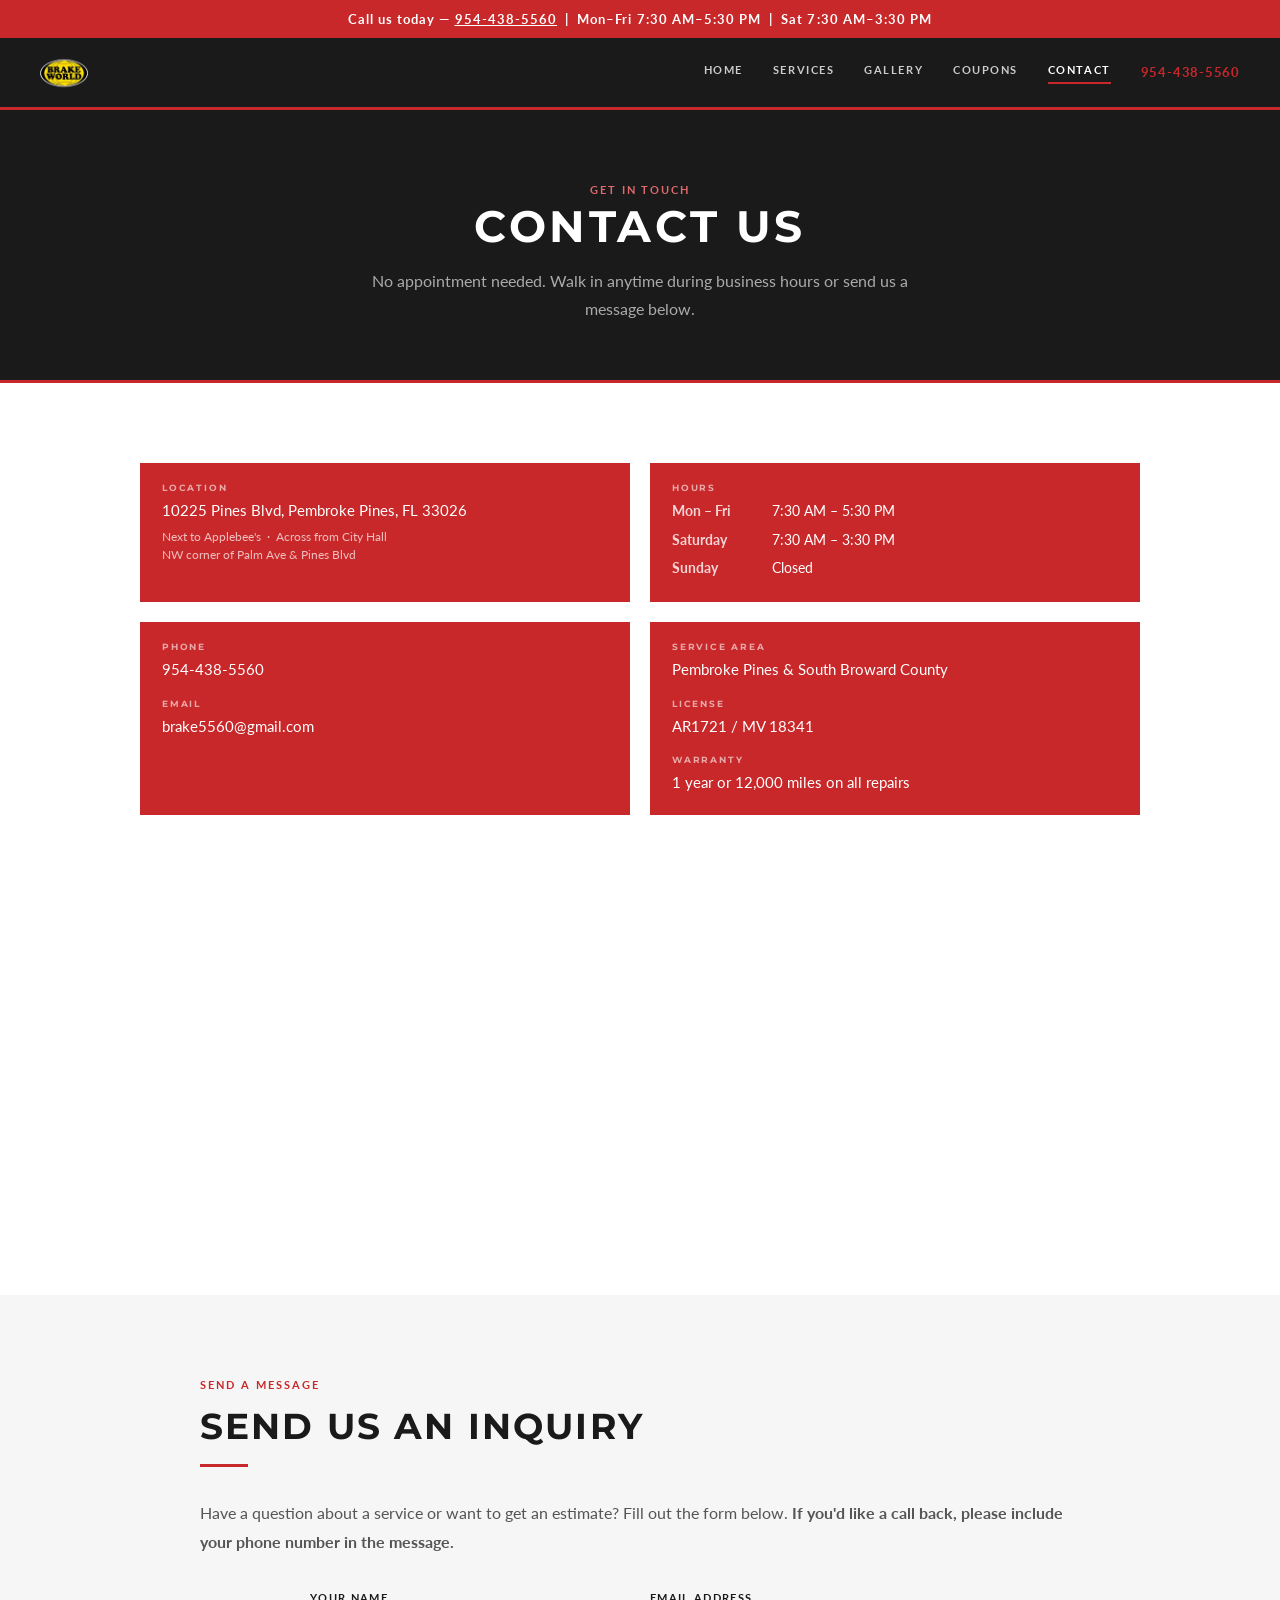
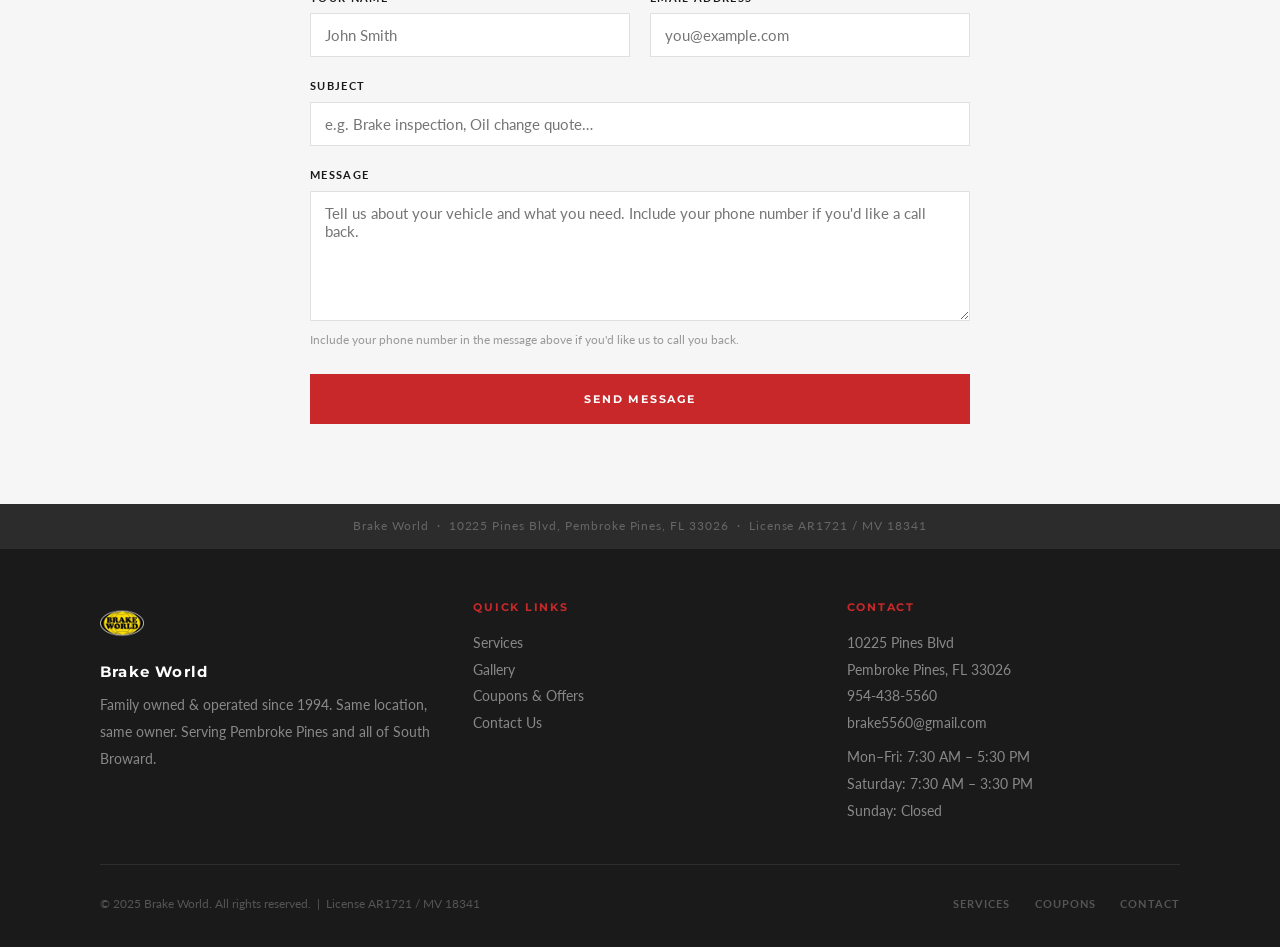
==== contact.html @ 707ff901 "feat: initial Brake World website — full 5-page static site with hero, services, gallery, coupons, a" ====
<!DOCTYPE html>
<html lang="en">
<head>
  <meta charset="UTF-8" />
  <meta name="viewport" content="width=device-width, initial-scale=1.0" />
  <title>Contact — Brake World | 10225 Pines Blvd, Pembroke Pines FL</title>
  <meta name="description" content="Contact Brake World in Pembroke Pines. Call 954-438-5560. Located at 10225 Pines Blvd, next to Applebee's. No appointment needed." />
  <link rel="preconnect" href="https://fonts.googleapis.com" />
  <link rel="preconnect" href="https://fonts.gstatic.com" crossorigin />
  <link href="https://fonts.googleapis.com/css2?family=Lato:ital,wght@0,300;0,400;0,700;1,400&family=Montserrat:wght@600;700&display=swap" rel="stylesheet" />
  <link rel="stylesheet" href="style.css" />
</head>
<body>

  <div class="top-bar">
    Call us today — <a href="tel:9544385560">954-438-5560</a> &nbsp;|&nbsp; Mon–Fri 7:30 AM–5:30 PM &nbsp;|&nbsp; Sat 7:30 AM–3:30 PM
  </div>

  <header>
    <a href="index.html" class="site-logo">
      <img src="images/bwlogo.png" alt="Brake World logo" />
    </a>
    <nav>
      <a href="index.html">Home</a>
      <a href="services.html">Services</a>
      <a href="gallery.html">Gallery</a>
      <a href="coupons.html">Coupons</a>
      <a href="contact.html" class="active">Contact</a>
      <a href="tel:9544385560" class="nav-phone">954-438-5560</a>
    </nav>
    <button class="hamburger" aria-label="Open menu">
      <span></span><span></span><span></span>
    </button>
  </header>

  <div class="mobile-menu" role="dialog" aria-modal="true">
    <button class="mobile-menu-close" aria-label="Close menu">&times;</button>
    <a href="index.html">Home</a>
    <a href="services.html">Services</a>
    <a href="gallery.html">Gallery</a>
    <a href="coupons.html">Coupons</a>
    <a href="contact.html">Contact</a>
    <a href="tel:9544385560" class="mobile-phone">954-438-5560</a>
  </div>

  <div class="page-hero">
    <p class="section-label">Get In Touch</p>
    <h1>Contact Us</h1>
    <p>No appointment needed. Walk in anytime during business hours or send us a message below.</p>
  </div>

  <!-- CONTACT INFO -->
  <section class="contact-section">
    <div class="contact-grid">

      <div class="contact-block">
        <h3>Location</h3>
        <a href="https://maps.google.com/?q=10225+Pines+Blvd+Pembroke+Pines+FL+33026" target="_blank" rel="noopener">
          10225 Pines Blvd, Pembroke Pines, FL 33026
        </a>
        <p class="location-note">
          Next to Applebee's &nbsp;·&nbsp; Across from City Hall<br />
          NW corner of Palm Ave &amp; Pines Blvd
        </p>
      </div>

      <div class="contact-block">
        <h3>Hours</h3>
        <table class="hours-table">
          <tr><td>Mon – Fri</td><td>7:30 AM – 5:30 PM</td></tr>
          <tr><td>Saturday</td><td>7:30 AM – 3:30 PM</td></tr>
          <tr><td>Sunday</td><td>Closed</td></tr>
        </table>
      </div>

      <div class="contact-block">
        <h3>Phone</h3>
        <a href="tel:9544385560">954-438-5560</a>
        <h3>Email</h3>
        <a href="mailto:brake5560@gmail.com">brake5560@gmail.com</a>
      </div>

      <div class="contact-block">
        <h3>Service Area</h3>
        <p>Pembroke Pines &amp; South Broward County</p>
        <h3>License</h3>
        <p>AR1721 / MV 18341</p>
        <h3>Warranty</h3>
        <p>1 year or 12,000 miles on all repairs</p>
      </div>

    </div>
  </section>

  <!-- GOOGLE MAP -->
  <div class="map-section">
    <iframe
      src="https://www.google.com/maps/embed?pb=!1m18!1m12!1m3!1d3585.4784073386565!2d-80.34215352392727!3d26.00693417721977!2m3!1f0!2f0!3f0!3m2!1i1024!2i768!4f13.1!3m3!1m2!1s0x88d9a3c27e06acab%3A0x2a1c8a3e0d9bc5e8!2s10225%20Pines%20Blvd%2C%20Pembroke%20Pines%2C%20FL%2033026!5e0!3m2!1sen!2sus!4v1700000000000!5m2!1sen!2sus"
      width="100%"
      height="400"
      style="border:0;"
      allowfullscreen=""
      loading="lazy"
      referrerpolicy="no-referrer-when-downgrade"
      title="Brake World location map">
    </iframe>
  </div>

  <!-- CONTACT FORM -->
  <section class="contact-form-section">
    <div class="section-inner">
      <p class="section-label">Send a Message</p>
      <h2 class="section-title">Send Us an Inquiry</h2>
      <div class="section-divider"></div>
      <p style="margin-bottom:32px;">Have a question about a service or want to get an estimate? Fill out the form below. <strong>If you'd like a call back, please include your phone number in the message.</strong></p>

      <form class="contact-form" action="#" method="POST">
        <div class="form-row">
          <div class="form-group">
            <label for="name">Your Name</label>
            <input type="text" id="name" name="name" placeholder="John Smith" required />
          </div>
          <div class="form-group">
            <label for="email">Email Address</label>
            <input type="email" id="email" name="email" placeholder="you@example.com" required />
          </div>
        </div>

        <div class="form-group">
          <label for="subject">Subject</label>
          <input type="text" id="subject" name="subject" placeholder="e.g. Brake inspection, Oil change quote…" />
        </div>

        <div class="form-group">
          <label for="message">Message</label>
          <textarea id="message" name="message" placeholder="Tell us about your vehicle and what you need. Include your phone number if you'd like a call back." required></textarea>
        </div>

        <p class="form-note">Include your phone number in the message above if you'd like us to call you back.</p>

        <button type="submit" class="btn btn-red" style="width:100%; padding:16px;">Send Message</button>
      </form>
    </div>
  </section>

  <div class="license-strip">
    Brake World &nbsp;·&nbsp; 10225 Pines Blvd, Pembroke Pines, FL 33026 &nbsp;·&nbsp; License AR1721 / MV 18341
  </div>

  <footer>
    <div class="footer-inner">
      <div class="footer-col">
        <div class="footer-logo">
          <img src="images/bwlogo.png" alt="Brake World" />
        </div>
        <div class="footer-logo-name">Brake World</div>
        <p>Family owned &amp; operated since 1994. Same location, same owner. Serving Pembroke Pines and all of South Broward.</p>
      </div>
      <div class="footer-col">
        <h4>Quick Links</h4>
        <a href="services.html">Services</a>
        <a href="gallery.html">Gallery</a>
        <a href="coupons.html">Coupons &amp; Offers</a>
        <a href="contact.html">Contact Us</a>
      </div>
      <div class="footer-col">
        <h4>Contact</h4>
        <a href="https://maps.google.com/?q=10225+Pines+Blvd+Pembroke+Pines+FL+33026" target="_blank" rel="noopener">10225 Pines Blvd<br />Pembroke Pines, FL 33026</a>
        <a href="tel:9544385560">954-438-5560</a>
        <a href="mailto:brake5560@gmail.com">brake5560@gmail.com</a>
        <p style="margin-top:8px;">Mon–Fri: 7:30 AM – 5:30 PM<br />Saturday: 7:30 AM – 3:30 PM<br />Sunday: Closed</p>
      </div>
    </div>
    <div class="footer-bottom">
      <p>&copy; 2025 Brake World. All rights reserved. &nbsp;|&nbsp; License AR1721 / MV 18341</p>
      <div class="footer-nav-links">
        <a href="services.html">Services</a>
        <a href="coupons.html">Coupons</a>
        <a href="contact.html">Contact</a>
      </div>
    </div>
  </footer>

  <script src="main.js"></script>
</body>
</html>
---- style.css ----
/* ===========================
   GLOBAL RESET & BASE
   =========================== */
*, *::before, *::after {
  box-sizing: border-box;
  margin: 0;
  padding: 0;
}

:root {
  --red: #c8282a;
  --red-dark: #a01e20;
  --dark: #1a1a1a;
  --dark2: #2c2c2c;
  --mid: #555;
  --light-bg: #f6f6f6;
  --border: #e0e0e0;
  --white: #fff;
}

html { scroll-behavior: smooth; }

body {
  font-family: 'Lato', sans-serif;
  font-size: 16px;
  color: #333;
  background: #fff;
  line-height: 1.7;
}

img { max-width: 100%; display: block; }
a { text-decoration: none; color: inherit; }

/* ===========================
   TYPOGRAPHY
   =========================== */
h1, h2, h3, h4, h5 {
  font-family: 'Montserrat', sans-serif;
  font-weight: 700;
  letter-spacing: 0.04em;
  line-height: 1.2;
}

p { color: var(--mid); line-height: 1.8; }

/* ===========================
   HEADER & NAVIGATION
   =========================== */
header {
  position: sticky;
  top: 0;
  z-index: 1000;
  background: var(--dark);
  display: flex;
  align-items: center;
  justify-content: space-between;
  padding: 0 40px;
  height: 72px;
  border-bottom: 3px solid var(--red);
}

.site-logo {
  display: flex;
  align-items: center;
  gap: 10px;
}

.site-logo img {
  height: 48px;
  width: auto;
  object-fit: contain;
}

.site-logo-text {
  font-family: 'Montserrat', sans-serif;
  font-size: 17px;
  font-weight: 700;
  color: #fff;
  letter-spacing: 0.08em;
  text-transform: uppercase;
  display: none; /* shown if logo image fails */
}

nav {
  display: flex;
  align-items: center;
  gap: 30px;
}

nav a {
  color: #ccc;
  font-size: 11px;
  font-weight: 700;
  letter-spacing: 0.14em;
  text-transform: uppercase;
  transition: color 0.2s;
  padding-bottom: 2px;
  border-bottom: 2px solid transparent;
}

nav a:hover,
nav a.active {
  color: #fff;
  border-bottom-color: var(--red);
}

.nav-phone {
  color: var(--red) !important;
  border-bottom: none !important;
  font-size: 13px !important;
  letter-spacing: 0.06em !important;
}

.nav-phone:hover { color: #e04a4c !important; }

.hamburger {
  display: none;
  flex-direction: column;
  gap: 5px;
  cursor: pointer;
  background: none;
  border: none;
  padding: 4px;
}

.hamburger span {
  display: block;
  width: 24px;
  height: 2px;
  background: #fff;
  transition: all 0.3s;
}

.mobile-menu {
  display: none;
  position: fixed;
  inset: 0;
  background: var(--dark);
  z-index: 999;
  flex-direction: column;
  align-items: center;
  justify-content: center;
  gap: 36px;
}

.mobile-menu.open { display: flex; }

.mobile-menu a {
  color: #fff;
  font-family: 'Montserrat', sans-serif;
  font-size: 20px;
  font-weight: 700;
  letter-spacing: 0.1em;
  text-transform: uppercase;
}

.mobile-menu .mobile-phone {
  color: var(--red);
  font-size: 22px;
}

.mobile-menu-close {
  position: absolute;
  top: 20px;
  right: 24px;
  background: none;
  border: none;
  color: #fff;
  font-size: 32px;
  cursor: pointer;
  line-height: 1;
}

/* ===========================
   HERO
   =========================== */
.hero {
  position: relative;
  width: 100%;
  height: calc(100vh - 113px); /* fallback — JS overrides with exact measured value */
  min-height: 480px;
  overflow: hidden;
  background: var(--dark2);
  padding: 0; /* override global section { padding: 80px 40px } */
}

.hero-image {
  width: 100%;
  height: 100%;
  object-fit: cover;
  object-position: center;
}

.hero-overlay {
  position: absolute;
  inset: 0;
  /* dark on left for readability, fades right to show the shop image */
  background: linear-gradient(105deg, rgba(0,0,0,0.82) 0%, rgba(0,0,0,0.55) 45%, rgba(0,0,0,0.15) 100%);
  display: flex;
  align-items: flex-start;
  padding: 44px 64px;
}

.hero-text {
  padding: 0;
  max-width: 660px;
  color: #fff;
}

.hero-tag {
  display: inline-block;
  background: rgba(200,40,42,0.92);
  color: #fff;
  font-size: 11px;
  font-weight: 700;
  letter-spacing: 0.18em;
  text-transform: uppercase;
  padding: 7px 18px;
  margin-bottom: 20px;
}

.hero-text h1 {
  font-size: clamp(52px, 8vw, 88px);
  letter-spacing: 0.02em;
  text-transform: uppercase;
  margin-bottom: 18px;
  line-height: 1.0;
  text-shadow: 0 2px 16px rgba(0,0,0,0.5);
}

.hero-text h1 span {
  color: var(--red);
  display: block;
}

.hero-text p {
  color: rgba(255,255,255,0.85);
  font-size: clamp(14px, 1.6vw, 17px);
  margin-bottom: 28px;
  max-width: 480px;
}

.hero-btns {
  display: flex;
  gap: 14px;
  flex-wrap: wrap;
}

/* ===========================
   BUTTONS
   =========================== */
.btn {
  display: inline-block;
  padding: 14px 32px;
  font-family: 'Montserrat', sans-serif;
  font-size: 11px;
  font-weight: 700;
  letter-spacing: 0.16em;
  text-transform: uppercase;
  border: 2px solid var(--dark);
  color: var(--dark);
  background: transparent;
  cursor: pointer;
  transition: background 0.2s, color 0.2s, border-color 0.2s;
}

.btn:hover { background: var(--dark); color: #fff; }

.btn-red {
  background: var(--red);
  color: #fff;
  border-color: var(--red);
}

.btn-red:hover { background: var(--red-dark); border-color: var(--red-dark); color: #fff; }

.btn-light { border-color: #fff; color: #fff; }
.btn-light:hover { background: #fff; color: var(--dark); }

.btn-outline-red { border-color: var(--red); color: var(--red); }
.btn-outline-red:hover { background: var(--red); color: #fff; }

/* ===========================
   SECTIONS — SHARED
   =========================== */
section { padding: 80px 40px; }

.section-inner { max-width: 880px; margin: 0 auto; }
.section-inner-wide { max-width: 1120px; margin: 0 auto; }

.section-label {
  font-size: 11px;
  font-weight: 700;
  letter-spacing: 0.18em;
  text-transform: uppercase;
  color: var(--red);
  margin-bottom: 10px;
}

.section-title {
  font-size: clamp(22px, 3vw, 36px);
  text-transform: uppercase;
  letter-spacing: 0.06em;
  color: var(--dark);
  margin-bottom: 16px;
}

.section-divider {
  width: 48px;
  height: 3px;
  background: var(--red);
  margin-bottom: 32px;
}

.section-divider.center { margin: 0 auto 32px; }

/* ===========================
   TOP BAR (phone strip)
   =========================== */
.top-bar {
  background: var(--red);
  text-align: center;
  padding: 8px 20px;
  font-size: 13px;
  font-weight: 700;
  letter-spacing: 0.08em;
  color: #fff;
}

.top-bar a { color: #fff; text-decoration: underline; }

/* ===========================
   ABOUT SECTION
   =========================== */
.about-section { background: #fff; }

.about-grid {
  display: grid;
  grid-template-columns: 1fr 1fr;
  gap: 64px;
  align-items: center;
  max-width: 1080px;
  margin: 0 auto;
}

.about-content p { margin-bottom: 18px; }

.about-badges {
  display: flex;
  flex-wrap: wrap;
  gap: 12px;
  margin-top: 28px;
}

.badge {
  display: flex;
  align-items: center;
  gap: 8px;
  background: var(--light-bg);
  border-left: 3px solid var(--red);
  padding: 10px 16px;
  font-size: 13px;
  font-weight: 700;
  letter-spacing: 0.06em;
  color: var(--dark);
  text-transform: uppercase;
}

.badge svg { width: 18px; height: 18px; fill: var(--red); flex-shrink: 0; }

.about-image-wrap {
  position: relative;
}

.about-image-wrap img {
  width: 100%;
  height: 420px;
  object-fit: cover;
}

.about-years {
  position: absolute;
  bottom: -20px;
  right: -20px;
  background: var(--red);
  color: #fff;
  width: 110px;
  height: 110px;
  border-radius: 50%;
  display: flex;
  flex-direction: column;
  align-items: center;
  justify-content: center;
  text-align: center;
  font-family: 'Montserrat', sans-serif;
  font-weight: 700;
  line-height: 1.1;
  border: 4px solid #fff;
  box-shadow: 0 4px 16px rgba(0,0,0,0.2);
}

.about-years .years-num { font-size: 32px; }
.about-years .years-label { font-size: 9px; letter-spacing: 0.1em; text-transform: uppercase; }

/* ===========================
   SERVICES GRID (HOME)
   =========================== */
.services-home { background: var(--light-bg); }

.services-home-grid {
  display: flex;
  flex-wrap: wrap;
  justify-content: center;
  gap: 1px;
  background: var(--border);
  border: 1px solid var(--border);
  max-width: 1080px;
  margin: 0 auto;
}

.services-home-grid .service-tile {
  flex: 0 0 180px;
}

.service-tile {
  background: #fff;
  padding: 28px 20px;
  text-align: center;
  transition: background 0.2s;
}

.service-tile:hover { background: var(--red); }
.service-tile:hover .service-tile-icon { fill: #fff; }
.service-tile:hover .service-tile-name { color: #fff; }

.service-tile-icon {
  fill: var(--red);
  width: 36px;
  height: 36px;
  margin: 0 auto 12px;
  transition: fill 0.2s;
}

.service-tile-name {
  font-family: 'Montserrat', sans-serif;
  font-size: 12px;
  font-weight: 700;
  letter-spacing: 0.1em;
  text-transform: uppercase;
  color: var(--dark);
  transition: color 0.2s;
}

/* ===========================
   GUARANTEES / OFFERS
   =========================== */
.guarantees-section { background: var(--dark); }

.guarantees-section .section-title { color: #fff; }
.guarantees-section .section-label { color: #e06a6c; }

.guarantees-grid {
  display: flex;
  flex-wrap: wrap;
  justify-content: center;
  gap: 20px;
  max-width: 1080px;
  margin: 0 auto;
}

.guarantee-card {
  background: var(--dark2);
  border: 1px solid #333;
  border-top: 3px solid var(--red);
  padding: 28px 22px;
  text-align: center;
  flex: 0 0 280px;
}

.guarantee-card svg {
  width: 36px;
  height: 36px;
  fill: var(--red);
  margin: 0 auto 14px;
}

.guarantee-card h4 {
  color: #fff;
  font-size: 13px;
  letter-spacing: 0.1em;
  text-transform: uppercase;
  margin-bottom: 8px;
}

.guarantee-card p {
  color: #999;
  font-size: 13px;
}

/* ===========================
   TESTIMONIAL
   =========================== */
.testimonial-section { background: #fff; }
.testimonial-section .section-inner { text-align: center; }

blockquote {
  font-size: clamp(17px, 2.5vw, 22px);
  font-style: italic;
  color: #444;
  line-height: 1.6;
  max-width: 700px;
  margin: 0 auto 20px;
  position: relative;
  padding: 0 24px;
}

blockquote::before {
  content: '\201C';
  font-size: 90px;
  color: #e8e8e8;
  position: absolute;
  top: -20px;
  left: -8px;
  line-height: 1;
  font-family: Georgia, serif;
}

.testimonial-author {
  font-size: 12px;
  letter-spacing: 0.12em;
  text-transform: uppercase;
  color: var(--red);
  font-weight: 700;
  margin-top: 16px;
}

/* ===========================
   CTA STRIP
   =========================== */
.cta-section {
  background: var(--red);
  text-align: center;
  padding: 60px 40px;
}

.cta-section h2 {
  color: #fff;
  font-size: clamp(20px, 3vw, 32px);
  letter-spacing: 0.06em;
  text-transform: uppercase;
  margin-bottom: 10px;
}

.cta-section p { color: rgba(255,255,255,0.85); margin-bottom: 28px; }

/* ===========================
   PAGE HERO
   =========================== */
.page-hero {
  background: var(--dark);
  padding: 56px 40px;
  text-align: center;
  border-bottom: 3px solid var(--red);
}

.page-hero .section-label { color: #e06a6c; }
.page-hero h1 {
  color: #fff;
  font-size: clamp(24px, 4vw, 44px);
  letter-spacing: 0.08em;
  text-transform: uppercase;
}

.page-hero p { color: #aaa; max-width: 560px; margin: 14px auto 0; }

/* ===========================
   SERVICES PAGE
   =========================== */
.services-list { background: #fff; }

.service-item {
  max-width: 880px;
  margin: 0 auto;
  padding: 52px 0;
  border-bottom: 1px solid var(--border);
  display: grid;
  grid-template-columns: 220px 1fr;
  gap: 44px;
  align-items: start;
}

.service-item:last-child { border-bottom: none; }

/* SVG icon box used on the services page */
.service-icon-box {
  width: 100%;
  aspect-ratio: 4/3;
  background: var(--light-bg);
  border-top: 4px solid var(--red);
  display: flex;
  flex-direction: column;
  align-items: center;
  justify-content: center;
  gap: 14px;
}

.service-icon-box svg {
  width: 80px;
  height: 80px;
  fill: var(--red);
}

.service-icon-box span {
  font-size: 10px;
  font-weight: 700;
  letter-spacing: 0.12em;
  text-transform: uppercase;
  color: #aaa;
}

.service-item-image {
  width: 100%;
  aspect-ratio: 4/3;
  background: var(--light-bg);
  overflow: hidden;
  display: flex;
  align-items: center;
  justify-content: center;
  color: #bbb;
  position: relative;
}

.service-item-image img {
  width: 100%; height: 100%; object-fit: cover;
}

.service-item-image .img-placeholder-label {
  position: absolute;
  font-size: 11px; color: #aaa;
  letter-spacing: 0.06em; text-transform: uppercase;
  text-align: center; padding: 8px;
}

.service-item-body h3 {
  font-size: 17px; text-transform: uppercase;
  letter-spacing: 0.08em; color: var(--dark); margin-bottom: 8px;
}

.service-item-body .service-divider {
  width: 32px; height: 3px;
  background: var(--red); margin-bottom: 16px;
}

.service-item-body p { margin-bottom: 20px; font-size: 15px; }

.service-item-body a.service-link {
  font-size: 11px; font-weight: 700;
  letter-spacing: 0.14em; text-transform: uppercase;
  color: var(--red);
  display: inline-flex; align-items: center; gap: 4px;
  transition: color 0.2s;
}

.service-item-body a.service-link:hover { color: var(--red-dark); }

/* German specialist highlight */
.specialist-banner {
  background: var(--red);
  color: #fff;
  text-align: center;
  padding: 32px 40px;
  max-width: 880px;
  margin: 0 auto 0;
}

.specialist-banner h3 {
  font-size: 18px; letter-spacing: 0.1em;
  text-transform: uppercase; margin-bottom: 6px;
}

.specialist-banner p { color: rgba(255,255,255,0.85); font-size: 14px; }

/* ===========================
   COUPONS PAGE
   =========================== */
.coupons-section { background: var(--light-bg); }

.coupons-intro {
  text-align: center;
  max-width: 600px;
  margin: 0 auto 48px;
}

.coupons-intro p { font-size: 15px; }

.coupons-grid {
  display: flex;
  flex-wrap: wrap;
  justify-content: center;
  gap: 24px;
  max-width: 1080px;
  margin: 0 auto;
}

.coupon {
  background: #fff;
  border: 2px dashed var(--red);
  padding: 28px 24px;
  position: relative;
  text-align: center;
  flex: 0 0 310px;
}

.coupon::before, .coupon::after {
  content: '';
  position: absolute;
  top: 50%;
  transform: translateY(-50%);
  width: 20px;
  height: 20px;
  background: var(--light-bg);
  border-radius: 50%;
  border: 2px dashed var(--red);
}

.coupon::before { left: -12px; }
.coupon::after { right: -12px; }

.coupon-logo {
  font-family: 'Montserrat', sans-serif;
  font-size: 11px;
  font-weight: 700;
  letter-spacing: 0.2em;
  text-transform: uppercase;
  color: var(--red);
  margin-bottom: 12px;
}

.coupon h3 {
  font-size: 16px;
  text-transform: uppercase;
  letter-spacing: 0.1em;
  color: var(--dark);
  margin-bottom: 10px;
}

.coupon-price {
  font-family: 'Montserrat', sans-serif;
  font-size: 36px;
  font-weight: 700;
  color: var(--red);
  margin: 10px 0;
  line-height: 1;
}

.coupon-price .coupon-tax {
  font-size: 14px;
  font-weight: 400;
  color: var(--mid);
}

.coupon p {
  font-size: 12px;
  color: #777;
  line-height: 1.6;
  margin-top: 8px;
}

.coupon-free { background: #fff; border-color: var(--red); }
.coupon-free::before, .coupon-free::after { background: var(--light-bg); border-color: var(--red); }
.coupon-free .coupon-logo { color: var(--red); }
.coupon-free h3 { color: var(--dark); }
.coupon-free p { color: #777; }

.coupon-free .coupon-badge {
  display: inline-block;
  background: var(--red);
  color: #fff;
  font-family: 'Montserrat', sans-serif;
  font-size: 28px;
  font-weight: 700;
  letter-spacing: 0.06em;
  padding: 6px 20px;
  margin: 10px 0;
}

.beat-estimate {
  background: var(--red);
  color: #fff;
  text-align: center;
  padding: 36px 32px;
  max-width: 1080px;
  margin: 40px auto 0;
  border-radius: 2px;
}

.beat-estimate h3 {
  font-size: 22px;
  letter-spacing: 0.06em;
  text-transform: uppercase;
  color: #fff;
  margin-bottom: 8px;
}

.beat-estimate p { color: rgba(255,255,255,0.88); margin-bottom: 16px; }
.beat-estimate a { color: #fff; font-weight: 700; font-size: 18px; text-decoration: underline; }

/* ===========================
   GALLERY PAGE
   =========================== */
.gallery-section { background: #fff; }

.carousel {
  position: relative;
  max-width: 980px;
  margin: 0 auto;
  overflow: hidden;
}

.carousel-track {
  display: flex;
  transition: transform 0.5s cubic-bezier(0.25, 0.46, 0.45, 0.94);
}

.carousel-slide {
  min-width: 100%;
  aspect-ratio: 16/10;
  background: #e0e0e0;
  display: flex;
  align-items: center;
  justify-content: center;
  overflow: hidden;
  flex-direction: column;
  gap: 12px;
}

.carousel-slide img { width: 100%; height: 100%; object-fit: cover; }

.carousel-slide .slide-placeholder { color: #aaa; font-size: 12px; letter-spacing: 0.1em; text-transform: uppercase; }

.carousel-btn {
  position: absolute;
  top: 50%;
  transform: translateY(-50%);
  background: rgba(0,0,0,0.55);
  color: #fff;
  border: none;
  width: 50px; height: 50px;
  font-size: 24px;
  cursor: pointer;
  display: flex;
  align-items: center;
  justify-content: center;
  transition: background 0.2s;
}

.carousel-btn:hover { background: var(--red); }
.carousel-btn.prev { left: 12px; }
.carousel-btn.next { right: 12px; }

.carousel-dots {
  display: flex;
  justify-content: center;
  gap: 8px;
  margin-top: 20px;
}

.carousel-dots button {
  width: 10px; height: 10px;
  border-radius: 50%;
  background: #ccc;
  border: none;
  cursor: pointer;
  padding: 0;
  transition: background 0.2s;
}

.carousel-dots button.active { background: var(--red); }
.gallery-caption { text-align: center; font-size: 13px; color: #999; margin-top: 10px; letter-spacing: 0.06em; }

/* ===========================
   CONTACT PAGE
   =========================== */
.contact-section { background: #fff; }

.contact-grid {
  display: grid;
  grid-template-columns: 1fr 1fr;
  gap: 20px;
  max-width: 1000px;
  margin: 0 auto;
}

/* Red card blocks */
.contact-block {
  background: var(--red);
  padding: 20px 22px;
}

.contact-block h3 {
  font-size: 9px;
  text-transform: uppercase;
  letter-spacing: 0.2em;
  color: rgba(255,255,255,0.6);
  font-weight: 700;
  margin: 0 0 5px 0;
  line-height: 1;
}

.contact-block h3:not(:first-child) {
  margin-top: 16px;
}

.contact-block p,
.contact-block a {
  font-size: 15px;
  color: #fff;
  line-height: 1.75;
  display: block;
  margin: 0;
}

.contact-block .location-note {
  font-size: 12px;
  color: rgba(255,255,255,0.7);
  margin-top: 4px;
  line-height: 1.5;
}

.contact-block a:hover {
  color: rgba(255,255,255,0.8);
  text-decoration: underline;
}

.hours-table { width: 100%; border-collapse: collapse; }

.hours-table tr td {
  padding: 3px 0;
  font-size: 14px;
  color: #fff;
  vertical-align: top;
  line-height: 1.6;
}

.hours-table tr td:first-child {
  font-weight: 700;
  color: rgba(255,255,255,0.8);
  padding-right: 16px;
  width: 100px;
}

/* Contact Form */
.contact-form-section { background: var(--light-bg); }

.contact-form {
  max-width: 660px;
  margin: 0 auto;
}

.form-row {
  display: grid;
  grid-template-columns: 1fr 1fr;
  gap: 20px;
}

.form-group {
  display: flex;
  flex-direction: column;
  gap: 6px;
  margin-bottom: 20px;
}

.form-group label {
  font-size: 11px;
  font-weight: 700;
  letter-spacing: 0.12em;
  text-transform: uppercase;
  color: var(--dark);
}

.form-group input,
.form-group textarea,
.form-group select {
  width: 100%;
  padding: 12px 14px;
  border: 1px solid var(--border);
  background: #fff;
  font-family: 'Lato', sans-serif;
  font-size: 15px;
  color: var(--dark);
  outline: none;
  transition: border-color 0.2s;
}

.form-group input:focus,
.form-group textarea:focus,
.form-group select:focus {
  border-color: var(--red);
}

.form-group textarea { resize: vertical; min-height: 130px; }

.form-note {
  font-size: 12px;
  color: #999;
  margin-top: -12px;
  margin-bottom: 24px;
}

.map-section { background: #fff; padding: 0; }

.map-section iframe,
.map-placeholder {
  width: 100%;
  height: 400px;
  border: none;
  display: block;
}

.map-placeholder {
  background: var(--light-bg);
  display: flex;
  align-items: center;
  justify-content: center;
  flex-direction: column;
  gap: 10px;
  color: #aaa;
  font-size: 13px;
  letter-spacing: 0.08em;
  text-transform: uppercase;
}

.map-placeholder svg { width: 40px; height: 40px; fill: #ccc; }

/* License strip */
.license-strip {
  background: var(--dark2);
  text-align: center;
  padding: 12px 20px;
  font-size: 12px;
  color: #666;
  letter-spacing: 0.08em;
}

/* ===========================
   FOOTER
   =========================== */
footer {
  background: var(--dark);
  padding: 52px 40px 32px;
}

.footer-inner {
  max-width: 1080px;
  margin: 0 auto;
  display: grid;
  grid-template-columns: 1fr 1fr 1fr;
  gap: 40px;
  padding-bottom: 40px;
  border-bottom: 1px solid #2e2e2e;
  margin-bottom: 28px;
}

.footer-col h4 {
  font-size: 11px;
  font-weight: 700;
  letter-spacing: 0.16em;
  text-transform: uppercase;
  color: var(--red);
  margin-bottom: 16px;
}

.footer-col p,
.footer-col a {
  font-size: 14px;
  color: #888;
  line-height: 1.9;
  display: block;
  transition: color 0.2s;
}

.footer-col a:hover { color: #fff; }

.footer-logo img { height: 44px; width: auto; object-fit: contain; margin-bottom: 14px; }
.footer-logo-name {
  font-family: 'Montserrat', sans-serif;
  font-size: 15px;
  font-weight: 700;
  color: #fff;
  letter-spacing: 0.08em;
  margin-bottom: 8px;
}

.footer-bottom {
  max-width: 1080px;
  margin: 0 auto;
  display: flex;
  justify-content: space-between;
  align-items: center;
  flex-wrap: wrap;
  gap: 10px;
}

.footer-bottom p { font-size: 12px; color: #555; }

.footer-nav-links {
  display: flex;
  gap: 24px;
}

.footer-nav-links a {
  font-size: 11px;
  font-weight: 700;
  letter-spacing: 0.1em;
  text-transform: uppercase;
  color: #555;
  transition: color 0.2s;
}

.footer-nav-links a:hover { color: #fff; }

/* ===========================
   RESPONSIVE
   =========================== */
@media (max-width: 900px) {
  .about-grid { grid-template-columns: 1fr; }
  .about-image-wrap { display: none; }
  .footer-inner { grid-template-columns: 1fr 1fr; }
}

@media (max-width: 768px) {
  header { padding: 0 20px; }
  nav { display: none; }
  .nav-phone { display: none; }
  .hamburger { display: flex; }
  section { padding: 60px 24px; }
  .page-hero { padding: 44px 24px; }
  .hero { min-height: 420px; } /* JS sets exact height */
  .hero-overlay { padding: 28px 24px; }
  .hero-text { padding: 0; max-width: 100%; }
  .hero-text h1 { font-size: clamp(40px, 11vw, 64px); line-height: 1.0; }
  .hero-text p { font-size: 14px; max-width: 100%; }
  .hero-btns { flex-direction: column; gap: 10px; }
  .hero-btns .btn { text-align: center; width: 100%; max-width: 320px; }
  .service-item { grid-template-columns: 1fr; gap: 24px; }
  .service-item-image { aspect-ratio: 16/9; }
  .contact-grid { grid-template-columns: 1fr; gap: 12px; }
  .form-row { grid-template-columns: 1fr; }
  footer { padding: 44px 24px 28px; }
  .footer-inner { grid-template-columns: 1fr; gap: 28px; }
  .footer-bottom { flex-direction: column; text-align: center; }
  .coupons-grid { grid-template-columns: 1fr; }
}

@media (max-width: 480px) {
  .site-logo img { height: 38px; }
  .hero-btns { flex-direction: column; }
  .btn { text-align: center; }
}
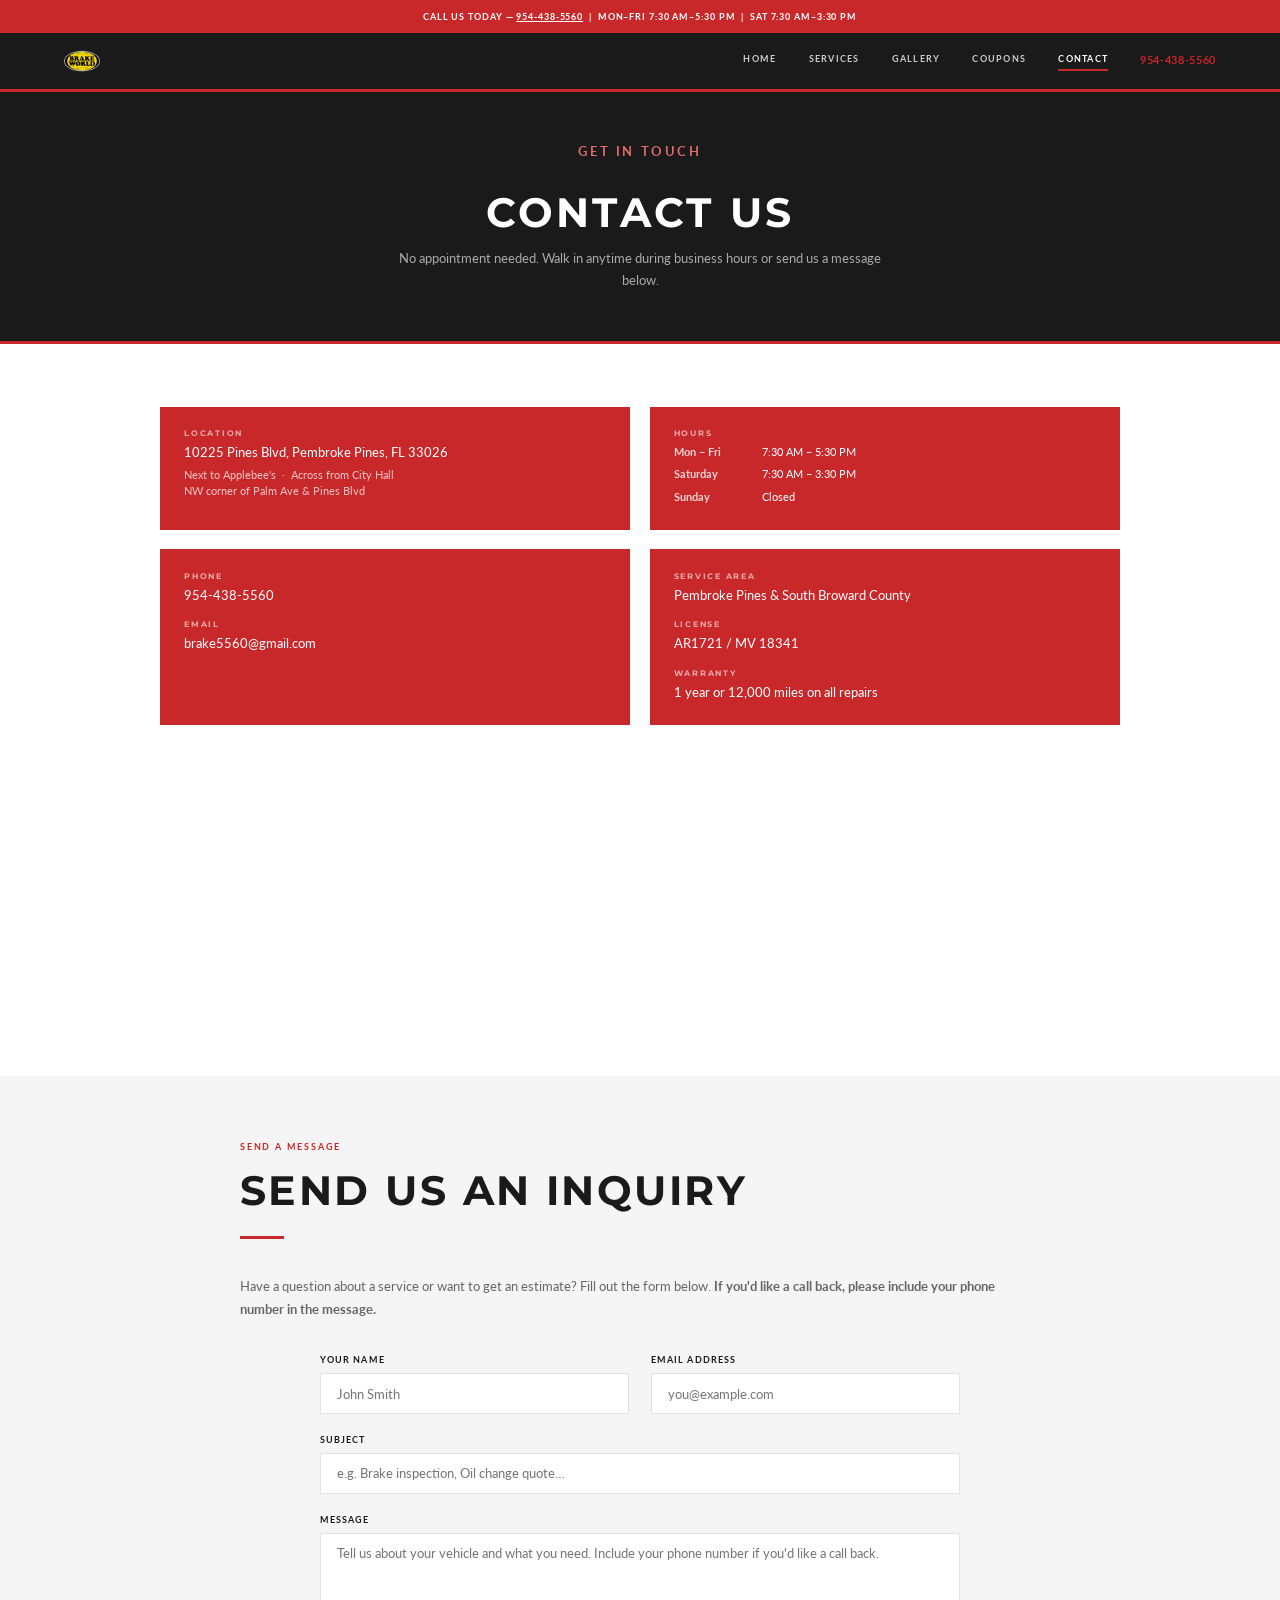
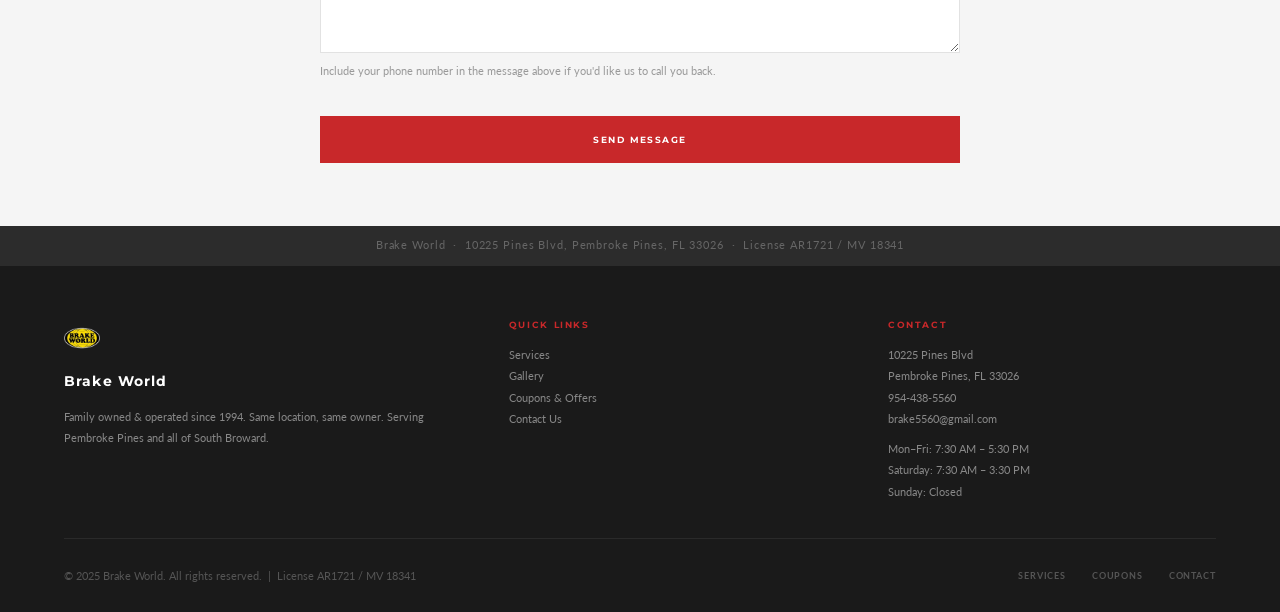
==== commit dac6c462: "feat: full design system rewrite — fluid clamp() tokens, single-viewport sections, 5-breakpoint resp" ====
--- a/contact.html
+++ b/contact.html
@@ -2,7 +2,7 @@
 <html lang="en">
 <head>
   <meta charset="UTF-8" />
-  <meta name="viewport" content="width=device-width, initial-scale=1.0" />
+  <meta name="viewport" content="width=device-width, initial-scale=1.0, viewport-fit=cover" />
   <title>Contact — Brake World | 10225 Pines Blvd, Pembroke Pines FL</title>
   <meta name="description" content="Contact Brake World in Pembroke Pines. Call 954-438-5560. Located at 10225 Pines Blvd, next to Applebee's. No appointment needed." />
   <link rel="preconnect" href="https://fonts.googleapis.com" />
--- a/style.css
+++ b/style.css
@@ -1,5 +1,50 @@
-/* ===========================
-   GLOBAL RESET & BASE
+/* ================================================================
+   BRAKE WORLD — DESIGN SYSTEM v3
+   Single-viewport philosophy: every section is a composed frame.
+   Fluid clamp() scaling from 375px (iPhone SE) → 1920px (4K).
+   ================================================================ */
+
+/* ===========================
+   DESIGN TOKENS
+   =========================== */
+:root {
+  /* Brand */
+  --red:       #c8282a;
+  --red-dark:  #a01e20;
+  --dark:      #1a1a1a;
+  --dark2:     #2c2c2c;
+  --mid:       #666;
+  --light-bg:  #f5f5f5;
+  --border:    #e2e2e2;
+  --white:     #fff;
+
+  /* Fluid spacing — 4-step scale */
+  --sp-1: clamp(6px,   0.5vw,  10px);
+  --sp-2: clamp(10px,  1vw,    16px);
+  --sp-3: clamp(16px,  1.8vw,  24px);
+  --sp-4: clamp(24px,  2.8vw,  36px);
+  --sp-5: clamp(36px,  4vw,    56px);
+  --sp-6: clamp(52px,  6vh,    80px);
+
+  /* Fluid type scale */
+  --t-label: clamp(9px,   0.7vw,  11px);
+  --t-sm:    clamp(11px,  0.85vw, 13px);
+  --t-base:  clamp(13px,  1vw,    15px);
+  --t-md:    clamp(15px,  1.2vw,  17px);
+  --t-lg:    clamp(18px,  1.8vw,  24px);
+  --t-xl:    clamp(22px,  2.5vw,  34px);
+  --t-2xl:   clamp(26px,  3.2vw,  44px);
+  --t-hero:  clamp(38px,  6vw,    88px);
+
+  /* Layout */
+  --max-w:        1200px;
+  --max-w-narrow: 800px;
+  --px:  clamp(20px, 5vw,  80px);
+  --py:  clamp(48px, 7vh,  88px);
+}
+
+/* ===========================
+   RESET
    =========================== */
 *, *::before, *::after {
   box-sizing: border-box;
@@ -7,29 +52,49 @@
   padding: 0;
 }
 
-:root {
-  --red: #c8282a;
-  --red-dark: #a01e20;
-  --dark: #1a1a1a;
-  --dark2: #2c2c2c;
-  --mid: #555;
-  --light-bg: #f6f6f6;
-  --border: #e0e0e0;
-  --white: #fff;
-}
-
-html { scroll-behavior: smooth; }
+html {
+  scroll-behavior: smooth;
+  overflow-x: hidden;
+}
+
+* { scroll-margin-top: 88px; }
 
 body {
   font-family: 'Lato', sans-serif;
-  font-size: 16px;
+  font-size: var(--t-base);
   color: #333;
-  background: #fff;
-  line-height: 1.7;
+  background: var(--white);
+  line-height: 1.72;
+  overflow-x: hidden;
+  overscroll-behavior-x: none;
+  -webkit-font-smoothing: antialiased;
+  text-rendering: optimizeSpeed;
 }
 
 img { max-width: 100%; display: block; }
-a { text-decoration: none; color: inherit; }
+a   { text-decoration: none; color: inherit; }
+
+/* ===========================
+   SCROLL REVEAL
+   =========================== */
+.reveal {
+  opacity: 0;
+  transform: translateY(14px);
+  will-change: transform, opacity;
+  transition:
+    opacity  0.5s cubic-bezier(0.22, 1, 0.36, 1),
+    transform 0.5s cubic-bezier(0.22, 1, 0.36, 1);
+}
+.reveal.visible {
+  opacity: 1;
+  transform: translateY(0);
+  will-change: auto;
+}
+.reveal:nth-child(2) { transition-delay: 0.07s; }
+.reveal:nth-child(3) { transition-delay: 0.14s; }
+.reveal:nth-child(4) { transition-delay: 0.21s; }
+.reveal:nth-child(5) { transition-delay: 0.28s; }
+.reveal:nth-child(6) { transition-delay: 0.35s; }
 
 /* ===========================
    TYPOGRAPHY
@@ -38,13 +103,62 @@
   font-family: 'Montserrat', sans-serif;
   font-weight: 700;
   letter-spacing: 0.04em;
-  line-height: 1.2;
-}
-
-p { color: var(--mid); line-height: 1.8; }
-
-/* ===========================
-   HEADER & NAVIGATION
+  line-height: 1.15;
+}
+
+p { color: var(--mid); line-height: 1.75; }
+
+/* ===========================
+   SHARED LAYOUT
+   =========================== */
+.container        { width: 100%; max-width: var(--max-w);        margin-inline: auto; }
+.container-narrow { width: 100%; max-width: var(--max-w-narrow); margin-inline: auto; }
+
+/* Legacy aliases */
+.section-inner      { max-width: var(--max-w-narrow); margin: 0 auto; }
+.section-inner-wide { max-width: var(--max-w);        margin: 0 auto; }
+
+.section-label {
+  display: block;
+  font-size: var(--t-label);
+  font-weight: 700;
+  letter-spacing: 0.2em;
+  text-transform: uppercase;
+  color: var(--red);
+  margin-bottom: var(--sp-2);
+}
+
+.section-title {
+  font-size: var(--t-2xl);
+  text-transform: uppercase;
+  letter-spacing: 0.06em;
+  color: var(--dark);
+  margin-bottom: var(--sp-3);
+  line-height: 1.1;
+}
+
+.section-divider        { width: 44px; height: 3px; background: var(--red); margin-bottom: var(--sp-4); }
+.section-divider.center { margin: 0 auto var(--sp-4); }
+
+section { padding: var(--py) var(--px); }
+
+/* ===========================
+   TOP BAR
+   =========================== */
+.top-bar {
+  background: var(--red);
+  text-align: center;
+  padding: clamp(7px, 1vh, 11px) var(--px);
+  font-size: var(--t-label);
+  font-weight: 700;
+  letter-spacing: 0.1em;
+  text-transform: uppercase;
+  color: #fff;
+}
+.top-bar a { color: #fff; text-decoration: underline; }
+
+/* ===========================
+   HEADER
    =========================== */
 header {
   position: sticky;
@@ -54,42 +168,23 @@
   display: flex;
   align-items: center;
   justify-content: space-between;
-  padding: 0 40px;
-  height: 72px;
+  padding: 0 var(--px);
+  height: clamp(58px, 6.5vh, 76px);
   border-bottom: 3px solid var(--red);
 }
 
-.site-logo {
-  display: flex;
-  align-items: center;
-  gap: 10px;
-}
-
-.site-logo img {
-  height: 48px;
-  width: auto;
-  object-fit: contain;
-}
-
-.site-logo-text {
-  font-family: 'Montserrat', sans-serif;
-  font-size: 17px;
-  font-weight: 700;
-  color: #fff;
-  letter-spacing: 0.08em;
-  text-transform: uppercase;
-  display: none; /* shown if logo image fails */
-}
+.site-logo     { display: flex; align-items: center; gap: 10px; }
+.site-logo img { height: clamp(34px, 4vh, 50px); width: auto; object-fit: contain; }
 
 nav {
   display: flex;
   align-items: center;
-  gap: 30px;
+  gap: clamp(18px, 2.5vw, 36px);
 }
 
 nav a {
   color: #ccc;
-  font-size: 11px;
+  font-size: var(--t-label);
   font-weight: 700;
   letter-spacing: 0.14em;
   text-transform: uppercase;
@@ -97,20 +192,14 @@
   padding-bottom: 2px;
   border-bottom: 2px solid transparent;
 }
-
-nav a:hover,
-nav a.active {
-  color: #fff;
-  border-bottom-color: var(--red);
-}
+nav a:hover, nav a.active { color: #fff; border-bottom-color: var(--red); }
 
 .nav-phone {
-  color: var(--red) !important;
+  color: var(--red)  !important;
   border-bottom: none !important;
-  font-size: 13px !important;
+  font-size: var(--t-sm) !important;
   letter-spacing: 0.06em !important;
 }
-
 .nav-phone:hover { color: #e04a4c !important; }
 
 .hamburger {
@@ -122,14 +211,7 @@
   border: none;
   padding: 4px;
 }
-
-.hamburger span {
-  display: block;
-  width: 24px;
-  height: 2px;
-  background: #fff;
-  transition: all 0.3s;
-}
+.hamburger span { display: block; width: 24px; height: 2px; background: #fff; transition: all 0.3s; }
 
 .mobile-menu {
   display: none;
@@ -140,110 +222,23 @@
   flex-direction: column;
   align-items: center;
   justify-content: center;
-  gap: 36px;
-}
-
+  gap: clamp(24px, 4vh, 40px);
+}
 .mobile-menu.open { display: flex; }
-
 .mobile-menu a {
   color: #fff;
   font-family: 'Montserrat', sans-serif;
-  font-size: 20px;
+  font-size: clamp(18px, 3.5vw, 26px);
   font-weight: 700;
   letter-spacing: 0.1em;
   text-transform: uppercase;
 }
-
-.mobile-menu .mobile-phone {
-  color: var(--red);
-  font-size: 22px;
-}
-
+.mobile-menu .mobile-phone { color: var(--red); font-size: clamp(20px, 4vw, 28px); }
 .mobile-menu-close {
   position: absolute;
-  top: 20px;
-  right: 24px;
-  background: none;
-  border: none;
-  color: #fff;
-  font-size: 32px;
-  cursor: pointer;
-  line-height: 1;
-}
-
-/* ===========================
-   HERO
-   =========================== */
-.hero {
-  position: relative;
-  width: 100%;
-  height: calc(100vh - 113px); /* fallback — JS overrides with exact measured value */
-  min-height: 480px;
-  overflow: hidden;
-  background: var(--dark2);
-  padding: 0; /* override global section { padding: 80px 40px } */
-}
-
-.hero-image {
-  width: 100%;
-  height: 100%;
-  object-fit: cover;
-  object-position: center;
-}
-
-.hero-overlay {
-  position: absolute;
-  inset: 0;
-  /* dark on left for readability, fades right to show the shop image */
-  background: linear-gradient(105deg, rgba(0,0,0,0.82) 0%, rgba(0,0,0,0.55) 45%, rgba(0,0,0,0.15) 100%);
-  display: flex;
-  align-items: flex-start;
-  padding: 44px 64px;
-}
-
-.hero-text {
-  padding: 0;
-  max-width: 660px;
-  color: #fff;
-}
-
-.hero-tag {
-  display: inline-block;
-  background: rgba(200,40,42,0.92);
-  color: #fff;
-  font-size: 11px;
-  font-weight: 700;
-  letter-spacing: 0.18em;
-  text-transform: uppercase;
-  padding: 7px 18px;
-  margin-bottom: 20px;
-}
-
-.hero-text h1 {
-  font-size: clamp(52px, 8vw, 88px);
-  letter-spacing: 0.02em;
-  text-transform: uppercase;
-  margin-bottom: 18px;
-  line-height: 1.0;
-  text-shadow: 0 2px 16px rgba(0,0,0,0.5);
-}
-
-.hero-text h1 span {
-  color: var(--red);
-  display: block;
-}
-
-.hero-text p {
-  color: rgba(255,255,255,0.85);
-  font-size: clamp(14px, 1.6vw, 17px);
-  margin-bottom: 28px;
-  max-width: 480px;
-}
-
-.hero-btns {
-  display: flex;
-  gap: 14px;
-  flex-wrap: wrap;
+  top: 20px; right: 24px;
+  background: none; border: none;
+  color: #fff; font-size: 34px; cursor: pointer; line-height: 1;
 }
 
 /* ===========================
@@ -251,9 +246,9 @@
    =========================== */
 .btn {
   display: inline-block;
-  padding: 14px 32px;
+  padding: clamp(10px, 1.4vh, 15px) clamp(20px, 2.5vw, 34px);
   font-family: 'Montserrat', sans-serif;
-  font-size: 11px;
+  font-size: var(--t-label);
   font-weight: 700;
   letter-spacing: 0.16em;
   text-transform: uppercase;
@@ -262,130 +257,158 @@
   background: transparent;
   cursor: pointer;
   transition: background 0.2s, color 0.2s, border-color 0.2s;
-}
-
-.btn:hover { background: var(--dark); color: #fff; }
-
-.btn-red {
-  background: var(--red);
-  color: #fff;
-  border-color: var(--red);
-}
-
-.btn-red:hover { background: var(--red-dark); border-color: var(--red-dark); color: #fff; }
-
-.btn-light { border-color: #fff; color: #fff; }
-.btn-light:hover { background: #fff; color: var(--dark); }
-
-.btn-outline-red { border-color: var(--red); color: var(--red); }
+  white-space: nowrap;
+}
+.btn:hover             { background: var(--dark); color: #fff; }
+.btn-red               { background: var(--red); color: #fff; border-color: var(--red); }
+.btn-red:hover         { background: var(--red-dark); border-color: var(--red-dark); color: #fff; }
+.btn-light             { border-color: #fff; color: #fff; }
+.btn-light:hover       { background: #fff; color: var(--dark); }
+.btn-outline-red       { border-color: var(--red); color: var(--red); }
 .btn-outline-red:hover { background: var(--red); color: #fff; }
 
 /* ===========================
-   SECTIONS — SHARED
-   =========================== */
-section { padding: 80px 40px; }
-
-.section-inner { max-width: 880px; margin: 0 auto; }
-.section-inner-wide { max-width: 1120px; margin: 0 auto; }
-
-.section-label {
-  font-size: 11px;
-  font-weight: 700;
-  letter-spacing: 0.18em;
-  text-transform: uppercase;
-  color: var(--red);
-  margin-bottom: 10px;
-}
-
-.section-title {
-  font-size: clamp(22px, 3vw, 36px);
-  text-transform: uppercase;
-  letter-spacing: 0.06em;
-  color: var(--dark);
-  margin-bottom: 16px;
-}
-
-.section-divider {
-  width: 48px;
-  height: 3px;
-  background: var(--red);
-  margin-bottom: 32px;
-}
-
-.section-divider.center { margin: 0 auto 32px; }
-
-/* ===========================
-   TOP BAR (phone strip)
-   =========================== */
-.top-bar {
-  background: var(--red);
-  text-align: center;
-  padding: 8px 20px;
-  font-size: 13px;
-  font-weight: 700;
-  letter-spacing: 0.08em;
-  color: #fff;
-}
-
-.top-bar a { color: #fff; text-decoration: underline; }
-
-/* ===========================
-   ABOUT SECTION
-   =========================== */
-.about-section { background: #fff; }
+   HERO
+   =========================== */
+.hero {
+  position: relative;
+  width: 100%;
+  height: 100svh;
+  min-height: 500px;
+  max-height: 1080px;
+  overflow: hidden;
+  background: var(--dark2);
+  padding: 0;
+}
+
+.hero-image {
+  position: absolute;
+  inset: 0;
+  width: 100%;
+  height: 100%;
+  object-fit: cover;
+  object-position: center;
+  transform: translateZ(0);
+  backface-visibility: hidden;
+  will-change: transform;
+}
+
+.hero-overlay {
+  position: absolute;
+  inset: 0;
+  background: linear-gradient(
+    110deg,
+    rgba(0,0,0,0.86) 0%,
+    rgba(0,0,0,0.52) 52%,
+    rgba(0,0,0,0.12) 100%
+  );
+  display: flex;
+  align-items: center;
+  padding: var(--py) var(--px);
+}
+
+.hero-text {
+  max-width: min(620px, 58vw);
+  color: #fff;
+}
+
+.hero-tag {
+  display: inline-block;
+  background: rgba(200,40,42,0.92);
+  color: #fff;
+  font-size: var(--t-label);
+  font-weight: 700;
+  letter-spacing: 0.2em;
+  text-transform: uppercase;
+  padding: clamp(5px, 0.8vh, 9px) clamp(12px, 1.5vw, 20px);
+  margin-bottom: var(--sp-3);
+}
+
+.hero-text h1 {
+  font-size: var(--t-hero);
+  letter-spacing: 0.02em;
+  text-transform: uppercase;
+  margin-bottom: var(--sp-3);
+  line-height: 0.95;
+  text-shadow: 0 2px 24px rgba(0,0,0,0.45);
+}
+.hero-text h1 span { color: var(--red); display: block; }
+
+.hero-text p {
+  color: rgba(255,255,255,0.88);
+  font-size: var(--t-md);
+  margin-bottom: var(--sp-4);
+  max-width: 460px;
+  line-height: 1.65;
+}
+
+.hero-btns { display: flex; gap: var(--sp-3); flex-wrap: wrap; }
+
+/* ===========================
+   ABOUT
+   =========================== */
+.about-section {
+  background: var(--white);
+  display: flex;
+  align-items: center;
+  min-height: max(540px, 78vh);
+  padding: var(--py) var(--px);
+}
 
 .about-grid {
   display: grid;
   grid-template-columns: 1fr 1fr;
-  gap: 64px;
-  align-items: center;
-  max-width: 1080px;
+  gap: clamp(32px, 5vw, 72px);
+  align-items: center;
+  max-width: var(--max-w);
   margin: 0 auto;
-}
-
-.about-content p { margin-bottom: 18px; }
+  width: 100%;
+}
+
+.about-content p {
+  margin-bottom: var(--sp-3);
+  font-size: var(--t-base);
+  line-height: 1.72;
+}
 
 .about-badges {
   display: flex;
   flex-wrap: wrap;
-  gap: 12px;
-  margin-top: 28px;
+  gap: var(--sp-2);
+  margin-top: var(--sp-3);
 }
 
 .badge {
   display: flex;
   align-items: center;
-  gap: 8px;
+  gap: var(--sp-2);
   background: var(--light-bg);
   border-left: 3px solid var(--red);
-  padding: 10px 16px;
-  font-size: 13px;
+  padding: clamp(7px, 1vh, 10px) clamp(10px, 1.4vw, 16px);
+  font-size: var(--t-sm);
   font-weight: 700;
   letter-spacing: 0.06em;
   color: var(--dark);
   text-transform: uppercase;
 }
-
-.badge svg { width: 18px; height: 18px; fill: var(--red); flex-shrink: 0; }
-
-.about-image-wrap {
-  position: relative;
-}
-
+.badge svg { width: 15px; height: 15px; fill: var(--red); flex-shrink: 0; }
+
+.about-image-wrap { position: relative; }
 .about-image-wrap img {
   width: 100%;
-  height: 420px;
+  height: clamp(280px, 42vh, 500px);
   object-fit: cover;
+  display: block;
 }
 
 .about-years {
   position: absolute;
-  bottom: -20px;
-  right: -20px;
+  bottom: -14px;
+  right: -14px;
   background: var(--red);
   color: #fff;
-  width: 110px;
-  height: 110px;
+  width: clamp(76px, 7.5vw, 108px);
+  height: clamp(76px, 7.5vw, 108px);
   border-radius: 50%;
   display: flex;
   flex-direction: column;
@@ -398,140 +421,152 @@
   border: 4px solid #fff;
   box-shadow: 0 4px 16px rgba(0,0,0,0.2);
 }
-
-.about-years .years-num { font-size: 32px; }
-.about-years .years-label { font-size: 9px; letter-spacing: 0.1em; text-transform: uppercase; }
+.about-years .years-num   { font-size: clamp(20px, 2.2vw, 30px); }
+.about-years .years-label { font-size: 8px; letter-spacing: 0.1em; text-transform: uppercase; }
 
 /* ===========================
    SERVICES GRID (HOME)
    =========================== */
-.services-home { background: var(--light-bg); }
+.services-home {
+  background: var(--light-bg);
+  padding: var(--py) var(--px);
+}
 
 .services-home-grid {
-  display: flex;
-  flex-wrap: wrap;
-  justify-content: center;
+  display: grid;
+  grid-template-columns: repeat(5, 1fr);
   gap: 1px;
   background: var(--border);
   border: 1px solid var(--border);
-  max-width: 1080px;
+  max-width: var(--max-w);
   margin: 0 auto;
 }
 
-.services-home-grid .service-tile {
-  flex: 0 0 180px;
-}
-
 .service-tile {
-  background: #fff;
-  padding: 28px 20px;
+  background: var(--white);
+  padding: clamp(16px, 2.2vh, 28px) clamp(10px, 1.2vw, 18px);
   text-align: center;
-  transition: background 0.2s;
-}
-
-.service-tile:hover { background: var(--red); }
+  position: relative;
+  isolation: isolate;
+}
+
+/* GPU-composited hover: opacity only — no background-color paint */
+.service-tile::before {
+  content: '';
+  position: absolute;
+  inset: 0;
+  background: var(--red);
+  opacity: 0;
+  transition: opacity 0.2s ease;
+  z-index: 0;
+}
+.service-tile:hover::before { opacity: 1; }
+.service-tile > * { position: relative; z-index: 1; }
+
+.service-tile-icon {
+  fill: var(--red);
+  width: clamp(26px, 2.5vw, 36px);
+  height: clamp(26px, 2.5vw, 36px);
+  margin: 0 auto clamp(8px, 1vh, 12px);
+  transition: fill 0.2s ease;
+}
+.service-tile-name {
+  font-family: 'Montserrat', sans-serif;
+  font-size: clamp(8px, 0.7vw, 11px);
+  font-weight: 700;
+  letter-spacing: 0.1em;
+  text-transform: uppercase;
+  color: var(--dark);
+  transition: color 0.2s ease;
+}
 .service-tile:hover .service-tile-icon { fill: #fff; }
 .service-tile:hover .service-tile-name { color: #fff; }
 
-.service-tile-icon {
-  fill: var(--red);
-  width: 36px;
-  height: 36px;
-  margin: 0 auto 12px;
-  transition: fill 0.2s;
-}
-
-.service-tile-name {
-  font-family: 'Montserrat', sans-serif;
-  font-size: 12px;
-  font-weight: 700;
-  letter-spacing: 0.1em;
-  text-transform: uppercase;
-  color: var(--dark);
-  transition: color 0.2s;
-}
-
-/* ===========================
-   GUARANTEES / OFFERS
-   =========================== */
-.guarantees-section { background: var(--dark); }
+/* ===========================
+   GUARANTEES
+   =========================== */
+.guarantees-section {
+  background: var(--dark);
+  display: flex;
+  flex-direction: column;
+  justify-content: center;
+  min-height: max(480px, 78vh);
+  padding: var(--py) var(--px);
+}
 
 .guarantees-section .section-title { color: #fff; }
 .guarantees-section .section-label { color: #e06a6c; }
 
 .guarantees-grid {
-  display: flex;
-  flex-wrap: wrap;
-  justify-content: center;
-  gap: 20px;
-  max-width: 1080px;
+  display: grid;
+  grid-template-columns: repeat(3, 1fr);
+  gap: clamp(12px, 1.5vw, 20px);
+  max-width: var(--max-w);
   margin: 0 auto;
+  width: 100%;
 }
 
 .guarantee-card {
   background: var(--dark2);
   border: 1px solid #333;
   border-top: 3px solid var(--red);
-  padding: 28px 22px;
+  padding: clamp(18px, 2.5vh, 30px) clamp(16px, 2vw, 24px);
   text-align: center;
-  flex: 0 0 280px;
-}
-
+}
 .guarantee-card svg {
-  width: 36px;
-  height: 36px;
+  width: clamp(26px, 2.2vw, 34px);
+  height: clamp(26px, 2.2vw, 34px);
   fill: var(--red);
-  margin: 0 auto 14px;
-}
-
+  margin: 0 auto clamp(8px, 1vh, 14px);
+}
 .guarantee-card h4 {
   color: #fff;
-  font-size: 13px;
+  font-size: clamp(10px, 0.85vw, 12px);
   letter-spacing: 0.1em;
   text-transform: uppercase;
-  margin-bottom: 8px;
-}
-
-.guarantee-card p {
-  color: #999;
-  font-size: 13px;
-}
+  margin-bottom: 6px;
+}
+.guarantee-card p { color: #888; font-size: clamp(11px, 0.9vw, 13px); line-height: 1.5; }
 
 /* ===========================
    TESTIMONIAL
    =========================== */
-.testimonial-section { background: #fff; }
-.testimonial-section .section-inner { text-align: center; }
+.testimonial-section {
+  background: var(--white);
+  display: flex;
+  align-items: center;
+  justify-content: center;
+  min-height: max(260px, 42vh);
+  padding: var(--py) var(--px);
+}
+.testimonial-section .section-inner { text-align: center; width: 100%; }
 
 blockquote {
-  font-size: clamp(17px, 2.5vw, 22px);
+  font-size: clamp(15px, 1.8vw, 22px);
   font-style: italic;
   color: #444;
   line-height: 1.6;
-  max-width: 700px;
-  margin: 0 auto 20px;
+  max-width: 680px;
+  margin: 0 auto var(--sp-3);
   position: relative;
-  padding: 0 24px;
-}
-
+  padding: 0 var(--sp-4);
+}
 blockquote::before {
   content: '\201C';
-  font-size: 90px;
-  color: #e8e8e8;
+  font-size: clamp(56px, 7vw, 96px);
+  color: #eaeaea;
   position: absolute;
-  top: -20px;
-  left: -8px;
+  top: -14px;
+  left: 0;
   line-height: 1;
   font-family: Georgia, serif;
 }
-
 .testimonial-author {
-  font-size: 12px;
+  font-size: var(--t-sm);
   letter-spacing: 0.12em;
   text-transform: uppercase;
   color: var(--red);
   font-weight: 700;
-  margin-top: 16px;
 }
 
 /* ===========================
@@ -540,145 +575,124 @@
 .cta-section {
   background: var(--red);
   text-align: center;
-  padding: 60px 40px;
-}
-
+  display: flex;
+  align-items: center;
+  justify-content: center;
+  min-height: max(230px, 36vh);
+  padding: var(--py) var(--px);
+}
+.cta-section .section-inner { width: 100%; }
 .cta-section h2 {
   color: #fff;
-  font-size: clamp(20px, 3vw, 32px);
+  font-size: var(--t-xl);
   letter-spacing: 0.06em;
   text-transform: uppercase;
-  margin-bottom: 10px;
-}
-
-.cta-section p { color: rgba(255,255,255,0.85); margin-bottom: 28px; }
-
-/* ===========================
-   PAGE HERO
+  margin-bottom: var(--sp-2);
+}
+.cta-section p { color: rgba(255,255,255,0.88); margin-bottom: var(--sp-4); }
+
+/* ===========================
+   PAGE HERO (inner pages)
    =========================== */
 .page-hero {
   background: var(--dark);
-  padding: 56px 40px;
+  padding: clamp(36px, 5.5vh, 68px) var(--px);
   text-align: center;
   border-bottom: 3px solid var(--red);
-}
-
+  display: flex;
+  flex-direction: column;
+  align-items: center;
+  justify-content: center;
+  min-height: max(180px, 26vh);
+}
 .page-hero .section-label { color: #e06a6c; }
 .page-hero h1 {
   color: #fff;
-  font-size: clamp(24px, 4vw, 44px);
+  font-size: clamp(20px, 3.2vw, 42px);
   letter-spacing: 0.08em;
   text-transform: uppercase;
-}
-
-.page-hero p { color: #aaa; max-width: 560px; margin: 14px auto 0; }
+  margin: var(--sp-2) 0;
+}
+.page-hero p { color: #aaa; max-width: 520px; font-size: var(--t-base); line-height: 1.65; }
 
 /* ===========================
    SERVICES PAGE
    =========================== */
-.services-list { background: #fff; }
+.services-list { background: var(--white); }
 
 .service-item {
-  max-width: 880px;
+  max-width: var(--max-w-narrow);
   margin: 0 auto;
-  padding: 52px 0;
+  padding: clamp(32px, 5vh, 56px) 0;
   border-bottom: 1px solid var(--border);
   display: grid;
-  grid-template-columns: 220px 1fr;
-  gap: 44px;
+  grid-template-columns: 200px 1fr;
+  gap: clamp(24px, 4vw, 52px);
   align-items: start;
 }
-
 .service-item:last-child { border-bottom: none; }
 
-/* SVG icon box used on the services page */
 .service-icon-box {
   width: 100%;
-  aspect-ratio: 4/3;
+  aspect-ratio: 4 / 3;
   background: var(--light-bg);
   border-top: 4px solid var(--red);
   display: flex;
   flex-direction: column;
   align-items: center;
   justify-content: center;
-  gap: 14px;
-}
-
-.service-icon-box svg {
-  width: 80px;
-  height: 80px;
-  fill: var(--red);
-}
-
+  gap: 12px;
+}
+.service-icon-box svg  { width: 68px; height: 68px; fill: var(--red); }
 .service-icon-box span {
-  font-size: 10px;
+  font-size: 9px;
   font-weight: 700;
   letter-spacing: 0.12em;
   text-transform: uppercase;
   color: #aaa;
 }
 
-.service-item-image {
-  width: 100%;
-  aspect-ratio: 4/3;
-  background: var(--light-bg);
-  overflow: hidden;
-  display: flex;
-  align-items: center;
-  justify-content: center;
-  color: #bbb;
-  position: relative;
-}
-
-.service-item-image img {
-  width: 100%; height: 100%; object-fit: cover;
-}
-
-.service-item-image .img-placeholder-label {
-  position: absolute;
-  font-size: 11px; color: #aaa;
-  letter-spacing: 0.06em; text-transform: uppercase;
-  text-align: center; padding: 8px;
-}
-
 .service-item-body h3 {
-  font-size: 17px; text-transform: uppercase;
-  letter-spacing: 0.08em; color: var(--dark); margin-bottom: 8px;
-}
-
+  font-size: clamp(13px, 1.4vw, 17px);
+  text-transform: uppercase;
+  letter-spacing: 0.08em;
+  color: var(--dark);
+  margin-bottom: var(--sp-2);
+}
 .service-item-body .service-divider {
-  width: 32px; height: 3px;
-  background: var(--red); margin-bottom: 16px;
-}
-
-.service-item-body p { margin-bottom: 20px; font-size: 15px; }
-
+  width: 30px; height: 3px;
+  background: var(--red);
+  margin-bottom: var(--sp-3);
+}
+.service-item-body p { margin-bottom: var(--sp-3); font-size: var(--t-base); }
 .service-item-body a.service-link {
-  font-size: 11px; font-weight: 700;
-  letter-spacing: 0.14em; text-transform: uppercase;
+  font-size: var(--t-label);
+  font-weight: 700;
+  letter-spacing: 0.14em;
+  text-transform: uppercase;
   color: var(--red);
-  display: inline-flex; align-items: center; gap: 4px;
+  display: inline-flex;
+  align-items: center;
+  gap: 4px;
   transition: color 0.2s;
 }
-
 .service-item-body a.service-link:hover { color: var(--red-dark); }
 
-/* German specialist highlight */
 .specialist-banner {
   background: var(--red);
   color: #fff;
   text-align: center;
-  padding: 32px 40px;
-  max-width: 880px;
-  margin: 0 auto 0;
-}
-
+  padding: clamp(22px, 3.5vh, 36px) var(--px);
+  max-width: var(--max-w-narrow);
+  margin: 0 auto;
+}
 .specialist-banner h3 {
-  font-size: 18px; letter-spacing: 0.1em;
-  text-transform: uppercase; margin-bottom: 6px;
-}
-
-.specialist-banner p { color: rgba(255,255,255,0.85); font-size: 14px; }
+  font-size: clamp(14px, 1.6vw, 20px);
+  letter-spacing: 0.1em;
+  text-transform: uppercase;
+  margin-bottom: 6px;
+}
+.specialist-banner p { color: rgba(255,255,255,0.85); font-size: var(--t-base); }
 
 /* ===========================
    COUPONS PAGE
@@ -687,357 +701,253 @@
 
 .coupons-intro {
   text-align: center;
-  max-width: 600px;
-  margin: 0 auto 48px;
-}
-
-.coupons-intro p { font-size: 15px; }
+  max-width: 560px;
+  margin: 0 auto var(--sp-5);
+}
+.coupons-intro p { font-size: var(--t-base); }
 
 .coupons-grid {
-  display: flex;
-  flex-wrap: wrap;
-  justify-content: center;
-  gap: 24px;
-  max-width: 1080px;
+  display: grid;
+  grid-template-columns: repeat(3, 1fr);
+  gap: clamp(16px, 2vw, 28px);
+  max-width: var(--max-w);
   margin: 0 auto;
 }
 
 .coupon {
-  background: #fff;
+  background: var(--white);
   border: 2px dashed var(--red);
-  padding: 28px 24px;
+  padding: clamp(18px, 2.5vh, 28px) clamp(14px, 2vw, 24px);
   position: relative;
   text-align: center;
-  flex: 0 0 310px;
-}
-
+}
 .coupon::before, .coupon::after {
   content: '';
   position: absolute;
   top: 50%;
   transform: translateY(-50%);
-  width: 20px;
-  height: 20px;
+  width: 18px; height: 18px;
   background: var(--light-bg);
   border-radius: 50%;
   border: 2px dashed var(--red);
 }
-
-.coupon::before { left: -12px; }
-.coupon::after { right: -12px; }
+.coupon::before { left:  -11px; }
+.coupon::after  { right: -11px; }
 
 .coupon-logo {
   font-family: 'Montserrat', sans-serif;
-  font-size: 11px;
+  font-size: var(--t-label);
   font-weight: 700;
   letter-spacing: 0.2em;
   text-transform: uppercase;
   color: var(--red);
-  margin-bottom: 12px;
-}
-
+  margin-bottom: var(--sp-2);
+}
 .coupon h3 {
-  font-size: 16px;
+  font-size: clamp(12px, 1.1vw, 15px);
   text-transform: uppercase;
   letter-spacing: 0.1em;
   color: var(--dark);
-  margin-bottom: 10px;
-}
-
+  margin-bottom: var(--sp-2);
+}
 .coupon-price {
   font-family: 'Montserrat', sans-serif;
-  font-size: 36px;
+  font-size: clamp(26px, 2.8vw, 38px);
   font-weight: 700;
   color: var(--red);
-  margin: 10px 0;
+  margin: var(--sp-2) 0;
   line-height: 1;
 }
-
-.coupon-price .coupon-tax {
-  font-size: 14px;
-  font-weight: 400;
-  color: var(--mid);
-}
-
-.coupon p {
-  font-size: 12px;
-  color: #777;
-  line-height: 1.6;
-  margin-top: 8px;
-}
-
-.coupon-free { background: #fff; border-color: var(--red); }
+.coupon-price .coupon-tax { font-size: var(--t-sm); font-weight: 400; color: var(--mid); }
+.coupon p { font-size: var(--t-sm); color: #777; line-height: 1.6; margin-top: var(--sp-2); }
+
+.coupon-free { background: var(--white); border-color: var(--red); }
 .coupon-free::before, .coupon-free::after { background: var(--light-bg); border-color: var(--red); }
-.coupon-free .coupon-logo { color: var(--red); }
-.coupon-free h3 { color: var(--dark); }
-.coupon-free p { color: #777; }
-
 .coupon-free .coupon-badge {
   display: inline-block;
   background: var(--red);
   color: #fff;
   font-family: 'Montserrat', sans-serif;
-  font-size: 28px;
+  font-size: clamp(20px, 2.2vw, 30px);
   font-weight: 700;
   letter-spacing: 0.06em;
-  padding: 6px 20px;
-  margin: 10px 0;
+  padding: 5px 16px;
+  margin: var(--sp-2) 0;
 }
 
 .beat-estimate {
   background: var(--red);
   color: #fff;
   text-align: center;
-  padding: 36px 32px;
-  max-width: 1080px;
-  margin: 40px auto 0;
+  padding: clamp(24px, 4vh, 40px) var(--px);
+  max-width: var(--max-w);
+  margin: var(--sp-5) auto 0;
   border-radius: 2px;
 }
-
 .beat-estimate h3 {
-  font-size: 22px;
+  font-size: clamp(16px, 1.8vw, 24px);
   letter-spacing: 0.06em;
   text-transform: uppercase;
   color: #fff;
-  margin-bottom: 8px;
-}
-
-.beat-estimate p { color: rgba(255,255,255,0.88); margin-bottom: 16px; }
-.beat-estimate a { color: #fff; font-weight: 700; font-size: 18px; text-decoration: underline; }
-
-/* ===========================
-   GALLERY PAGE
-   =========================== */
-.gallery-section { background: #fff; }
+  margin-bottom: var(--sp-2);
+}
+.beat-estimate p { color: rgba(255,255,255,0.88); margin-bottom: var(--sp-3); }
+.beat-estimate a { color: #fff; font-weight: 700; font-size: clamp(15px, 1.5vw, 20px); text-decoration: underline; }
+
+/* ===========================
+   GALLERY
+   =========================== */
+.gallery-section { background: var(--white); }
 
 .carousel {
   position: relative;
-  max-width: 980px;
+  max-width: 960px;
   margin: 0 auto;
   overflow: hidden;
 }
-
 .carousel-track {
   display: flex;
-  transition: transform 0.5s cubic-bezier(0.25, 0.46, 0.45, 0.94);
-}
-
+  transition: transform 0.48s cubic-bezier(0.25, 0.46, 0.45, 0.94);
+  will-change: transform;
+  backface-visibility: hidden;
+}
 .carousel-slide {
   min-width: 100%;
-  aspect-ratio: 16/10;
+  aspect-ratio: 16 / 9;
   background: #e0e0e0;
-  display: flex;
-  align-items: center;
-  justify-content: center;
   overflow: hidden;
-  flex-direction: column;
-  gap: 12px;
-}
-
+}
 .carousel-slide img { width: 100%; height: 100%; object-fit: cover; }
-
-.carousel-slide .slide-placeholder { color: #aaa; font-size: 12px; letter-spacing: 0.1em; text-transform: uppercase; }
 
 .carousel-btn {
   position: absolute;
-  top: 50%;
-  transform: translateY(-50%);
-  background: rgba(0,0,0,0.55);
-  color: #fff;
-  border: none;
-  width: 50px; height: 50px;
-  font-size: 24px;
+  top: 50%; transform: translateY(-50%);
+  background: rgba(0,0,0,0.5);
+  color: #fff; border: none;
+  width: clamp(38px, 3.5vw, 52px);
+  height: clamp(38px, 3.5vw, 52px);
+  font-size: clamp(16px, 1.8vw, 24px);
   cursor: pointer;
-  display: flex;
-  align-items: center;
-  justify-content: center;
+  display: flex; align-items: center; justify-content: center;
   transition: background 0.2s;
 }
-
-.carousel-btn:hover { background: var(--red); }
-.carousel-btn.prev { left: 12px; }
-.carousel-btn.next { right: 12px; }
+.carousel-btn:hover   { background: var(--red); }
+.carousel-btn.prev    { left: 12px; }
+.carousel-btn.next    { right: 12px; }
 
 .carousel-dots {
   display: flex;
   justify-content: center;
   gap: 8px;
-  margin-top: 20px;
-}
-
+  margin-top: var(--sp-3);
+}
 .carousel-dots button {
-  width: 10px; height: 10px;
+  width: 9px; height: 9px;
   border-radius: 50%;
-  background: #ccc;
-  border: none;
-  cursor: pointer;
-  padding: 0;
+  background: #ccc; border: none; cursor: pointer; padding: 0;
   transition: background 0.2s;
 }
-
 .carousel-dots button.active { background: var(--red); }
-.gallery-caption { text-align: center; font-size: 13px; color: #999; margin-top: 10px; letter-spacing: 0.06em; }
-
-/* ===========================
-   CONTACT PAGE
-   =========================== */
-.contact-section { background: #fff; }
+.gallery-caption { text-align: center; font-size: var(--t-sm); color: #999; margin-top: var(--sp-2); letter-spacing: 0.06em; }
+
+/* ===========================
+   CONTACT
+   =========================== */
+.contact-section { background: var(--white); }
 
 .contact-grid {
   display: grid;
   grid-template-columns: 1fr 1fr;
-  gap: 20px;
-  max-width: 1000px;
+  gap: clamp(12px, 1.5vw, 20px);
+  max-width: 960px;
   margin: 0 auto;
 }
 
-/* Red card blocks */
 .contact-block {
   background: var(--red);
-  padding: 20px 22px;
-}
-
+  padding: clamp(16px, 2.5vh, 26px) clamp(16px, 2vw, 24px);
+}
 .contact-block h3 {
-  font-size: 9px;
-  text-transform: uppercase;
-  letter-spacing: 0.2em;
+  font-size: 8px;
+  text-transform: uppercase;
+  letter-spacing: 0.22em;
   color: rgba(255,255,255,0.6);
   font-weight: 700;
-  margin: 0 0 5px 0;
+  margin: 0 0 4px;
   line-height: 1;
 }
-
-.contact-block h3:not(:first-child) {
-  margin-top: 16px;
-}
-
-.contact-block p,
-.contact-block a {
-  font-size: 15px;
-  color: #fff;
-  line-height: 1.75;
+.contact-block h3:not(:first-child) { margin-top: 14px; }
+.contact-block p, .contact-block a {
+  font-size: var(--t-base);
+  color: #fff;
+  line-height: 1.72;
   display: block;
-  margin: 0;
-}
-
+}
 .contact-block .location-note {
-  font-size: 12px;
-  color: rgba(255,255,255,0.7);
-  margin-top: 4px;
+  font-size: var(--t-sm);
+  color: rgba(255,255,255,0.72);
+  margin-top: 3px;
   line-height: 1.5;
 }
-
-.contact-block a:hover {
+.contact-block a:hover { color: rgba(255,255,255,0.8); text-decoration: underline; }
+
+.hours-table { width: 100%; border-collapse: collapse; }
+.hours-table tr td {
+  padding: 2px 0;
+  font-size: var(--t-sm);
+  color: #fff;
+  vertical-align: top;
+  line-height: 1.65;
+}
+.hours-table tr td:first-child {
+  font-weight: 700;
   color: rgba(255,255,255,0.8);
-  text-decoration: underline;
-}
-
-.hours-table { width: 100%; border-collapse: collapse; }
-
-.hours-table tr td {
-  padding: 3px 0;
-  font-size: 14px;
-  color: #fff;
-  vertical-align: top;
-  line-height: 1.6;
-}
-
-.hours-table tr td:first-child {
-  font-weight: 700;
-  color: rgba(255,255,255,0.8);
-  padding-right: 16px;
-  width: 100px;
-}
-
-/* Contact Form */
+  padding-right: 14px;
+  width: 88px;
+}
+
 .contact-form-section { background: var(--light-bg); }
-
-.contact-form {
-  max-width: 660px;
-  margin: 0 auto;
-}
-
-.form-row {
-  display: grid;
-  grid-template-columns: 1fr 1fr;
-  gap: 20px;
-}
-
+.contact-form { max-width: 640px; margin: 0 auto; }
+
+.form-row { display: grid; grid-template-columns: 1fr 1fr; gap: clamp(14px, 2vw, 22px); }
 .form-group {
-  display: flex;
-  flex-direction: column;
-  gap: 6px;
-  margin-bottom: 20px;
-}
-
+  display: flex; flex-direction: column; gap: 5px;
+  margin-bottom: clamp(14px, 2vh, 22px);
+}
 .form-group label {
-  font-size: 11px;
+  font-size: var(--t-label);
   font-weight: 700;
   letter-spacing: 0.12em;
   text-transform: uppercase;
   color: var(--dark);
 }
-
 .form-group input,
 .form-group textarea,
 .form-group select {
   width: 100%;
-  padding: 12px 14px;
+  padding: clamp(10px, 1.3vh, 14px) clamp(12px, 1.5vw, 16px);
   border: 1px solid var(--border);
-  background: #fff;
+  background: var(--white);
   font-family: 'Lato', sans-serif;
-  font-size: 15px;
+  font-size: var(--t-base);
   color: var(--dark);
   outline: none;
   transition: border-color 0.2s;
 }
-
 .form-group input:focus,
 .form-group textarea:focus,
-.form-group select:focus {
-  border-color: var(--red);
-}
-
-.form-group textarea { resize: vertical; min-height: 130px; }
-
-.form-note {
-  font-size: 12px;
-  color: #999;
-  margin-top: -12px;
-  margin-bottom: 24px;
-}
-
-.map-section { background: #fff; padding: 0; }
-
-.map-section iframe,
-.map-placeholder {
-  width: 100%;
-  height: 400px;
-  border: none;
-  display: block;
-}
-
-.map-placeholder {
-  background: var(--light-bg);
-  display: flex;
-  align-items: center;
-  justify-content: center;
-  flex-direction: column;
-  gap: 10px;
-  color: #aaa;
-  font-size: 13px;
-  letter-spacing: 0.08em;
-  text-transform: uppercase;
-}
-
-.map-placeholder svg { width: 40px; height: 40px; fill: #ccc; }
-
-/* License strip */
+.form-group select:focus { border-color: var(--red); }
+.form-group textarea { resize: vertical; min-height: 120px; }
+.form-note { font-size: var(--t-sm); color: #999; margin-top: -10px; margin-bottom: var(--sp-4); }
+
+.map-section { background: var(--white); padding: 0; }
+.map-section iframe { width: 100%; height: clamp(240px, 32vh, 400px); border: none; display: block; }
+
 .license-strip {
   background: var(--dark2);
   text-align: center;
-  padding: 12px 20px;
-  font-size: 12px;
+  padding: clamp(8px, 1.2vh, 14px) var(--px);
+  font-size: var(--t-sm);
   color: #666;
   letter-spacing: 0.08em;
 }
@@ -1047,113 +957,146 @@
    =========================== */
 footer {
   background: var(--dark);
-  padding: 52px 40px 32px;
-}
-
+  padding: clamp(40px, 6vh, 64px) var(--px) clamp(22px, 3vh, 36px);
+}
 .footer-inner {
-  max-width: 1080px;
+  max-width: var(--max-w);
   margin: 0 auto;
   display: grid;
-  grid-template-columns: 1fr 1fr 1fr;
-  gap: 40px;
-  padding-bottom: 40px;
-  border-bottom: 1px solid #2e2e2e;
-  margin-bottom: 28px;
-}
-
+  grid-template-columns: 1.2fr 1fr 1fr;
+  gap: clamp(28px, 4vw, 52px);
+  padding-bottom: clamp(28px, 4vh, 44px);
+  border-bottom: 1px solid #2a2a2a;
+  margin-bottom: clamp(20px, 3vh, 32px);
+}
 .footer-col h4 {
-  font-size: 11px;
-  font-weight: 700;
-  letter-spacing: 0.16em;
+  font-size: var(--t-label);
+  font-weight: 700;
+  letter-spacing: 0.18em;
   text-transform: uppercase;
   color: var(--red);
-  margin-bottom: 16px;
-}
-
-.footer-col p,
-.footer-col a {
-  font-size: 14px;
+  margin-bottom: clamp(10px, 1.5vh, 18px);
+}
+.footer-col p, .footer-col a {
+  font-size: var(--t-sm);
   color: #888;
-  line-height: 1.9;
+  line-height: 1.95;
   display: block;
   transition: color 0.2s;
 }
-
 .footer-col a:hover { color: #fff; }
-
-.footer-logo img { height: 44px; width: auto; object-fit: contain; margin-bottom: 14px; }
+.footer-logo img { height: clamp(34px, 4vh, 46px); width: auto; object-fit: contain; margin-bottom: var(--sp-2); }
 .footer-logo-name {
   font-family: 'Montserrat', sans-serif;
-  font-size: 15px;
+  font-size: clamp(12px, 1.1vw, 15px);
   font-weight: 700;
   color: #fff;
   letter-spacing: 0.08em;
-  margin-bottom: 8px;
-}
-
+  margin-bottom: var(--sp-2);
+}
 .footer-bottom {
-  max-width: 1080px;
+  max-width: var(--max-w);
   margin: 0 auto;
   display: flex;
   justify-content: space-between;
   align-items: center;
   flex-wrap: wrap;
-  gap: 10px;
-}
-
-.footer-bottom p { font-size: 12px; color: #555; }
-
-.footer-nav-links {
-  display: flex;
-  gap: 24px;
-}
-
+  gap: var(--sp-2);
+}
+.footer-bottom p { font-size: var(--t-sm); color: #555; }
+.footer-nav-links { display: flex; gap: clamp(16px, 2vw, 28px); }
 .footer-nav-links a {
-  font-size: 11px;
+  font-size: var(--t-label);
   font-weight: 700;
   letter-spacing: 0.1em;
   text-transform: uppercase;
   color: #555;
   transition: color 0.2s;
 }
-
 .footer-nav-links a:hover { color: #fff; }
 
 /* ===========================
-   RESPONSIVE
-   =========================== */
+   RESPONSIVE BREAKPOINTS
+   ===========================
+
+   1920px  ultra-wide  (capped by max-w containers)
+   1440px  desktop+    (wider --px)
+   1280px  desktop     (default)
+   1024px  laptop
+    900px  tablet landscape
+    768px  tablet portrait / large mobile
+    480px  mobile
+    375px  small mobile (base)
+*/
+
+/* 1440px+ */
+@media (min-width: 1440px) {
+  :root {
+    --px: clamp(80px, 7vw, 140px);
+  }
+}
+
+/* 1024px laptop */
+@media (max-width: 1024px) {
+  .services-home-grid    { grid-template-columns: repeat(5, 1fr); }
+  .coupons-grid          { grid-template-columns: repeat(2, 1fr); }
+  .footer-inner          { grid-template-columns: 1fr 1fr; }
+  .footer-inner .footer-col:first-child { grid-column: 1 / -1; }
+}
+
+/* 900px tablet */
 @media (max-width: 900px) {
-  .about-grid { grid-template-columns: 1fr; }
-  .about-image-wrap { display: none; }
-  .footer-inner { grid-template-columns: 1fr 1fr; }
-}
-
+  .about-grid            { grid-template-columns: 1fr; }
+  .about-image-wrap      { display: none; }
+  .guarantees-grid       { grid-template-columns: repeat(2, 1fr); }
+  .services-home-grid    { grid-template-columns: repeat(4, 1fr); }
+  .contact-grid          { grid-template-columns: 1fr 1fr; }
+}
+
+/* 768px mobile */
 @media (max-width: 768px) {
-  header { padding: 0 20px; }
-  nav { display: none; }
-  .nav-phone { display: none; }
-  .hamburger { display: flex; }
-  section { padding: 60px 24px; }
-  .page-hero { padding: 44px 24px; }
-  .hero { min-height: 420px; } /* JS sets exact height */
-  .hero-overlay { padding: 28px 24px; }
-  .hero-text { padding: 0; max-width: 100%; }
-  .hero-text h1 { font-size: clamp(40px, 11vw, 64px); line-height: 1.0; }
-  .hero-text p { font-size: 14px; max-width: 100%; }
-  .hero-btns { flex-direction: column; gap: 10px; }
-  .hero-btns .btn { text-align: center; width: 100%; max-width: 320px; }
-  .service-item { grid-template-columns: 1fr; gap: 24px; }
-  .service-item-image { aspect-ratio: 16/9; }
-  .contact-grid { grid-template-columns: 1fr; gap: 12px; }
-  .form-row { grid-template-columns: 1fr; }
-  footer { padding: 44px 24px 28px; }
-  .footer-inner { grid-template-columns: 1fr; gap: 28px; }
-  .footer-bottom { flex-direction: column; text-align: center; }
-  .coupons-grid { grid-template-columns: 1fr; }
-}
-
+  :root {
+    --py: clamp(36px, 5.5vh, 60px);
+    --px: clamp(18px, 5vw, 28px);
+  }
+
+  header      { padding: 0 var(--px); }
+  nav         { display: none; }
+  .hamburger  { display: flex; }
+
+  .hero-text              { max-width: 100%; }
+  .hero-text h1           { font-size: clamp(32px, 10.5vw, 54px); }
+  .hero-text p            { font-size: var(--t-base); max-width: 100%; }
+  .hero-btns              { flex-direction: column; gap: var(--sp-2); }
+  .hero-btns .btn         { text-align: center; width: 100%; max-width: 300px; }
+
+  .services-home-grid     { grid-template-columns: repeat(3, 1fr); }
+  .guarantees-grid        { grid-template-columns: repeat(2, 1fr); }
+  .coupons-grid           { grid-template-columns: 1fr; }
+  .contact-grid           { grid-template-columns: 1fr; }
+  .form-row               { grid-template-columns: 1fr; }
+  .service-item           { grid-template-columns: 1fr; gap: var(--sp-3); }
+
+  footer                  { padding: clamp(32px, 5vh, 52px) var(--px) clamp(20px, 3vh, 28px); }
+  .footer-inner           { grid-template-columns: 1fr; gap: var(--sp-4); }
+  .footer-inner .footer-col:first-child { grid-column: auto; }
+  .footer-bottom          { flex-direction: column; text-align: center; }
+
+  blockquote              { padding: 0 var(--sp-3); }
+}
+
+/* 480px small mobile */
 @media (max-width: 480px) {
-  .site-logo img { height: 38px; }
-  .hero-btns { flex-direction: column; }
-  .btn { text-align: center; }
-}
+  :root {
+    --py: clamp(32px, 5vh, 52px);
+    --px: clamp(16px, 4.5vw, 22px);
+  }
+
+  .hero-text h1     { font-size: clamp(28px, 11.5vw, 42px); }
+  .services-home-grid { grid-template-columns: repeat(3, 1fr); }
+  .guarantees-grid  { grid-template-columns: 1fr; }
+  .hero-btns        { flex-direction: column; }
+  .btn              { text-align: center; }
+  .footer-nav-links { flex-wrap: wrap; justify-content: center; }
+  .coupons-grid     { grid-template-columns: 1fr; }
+}
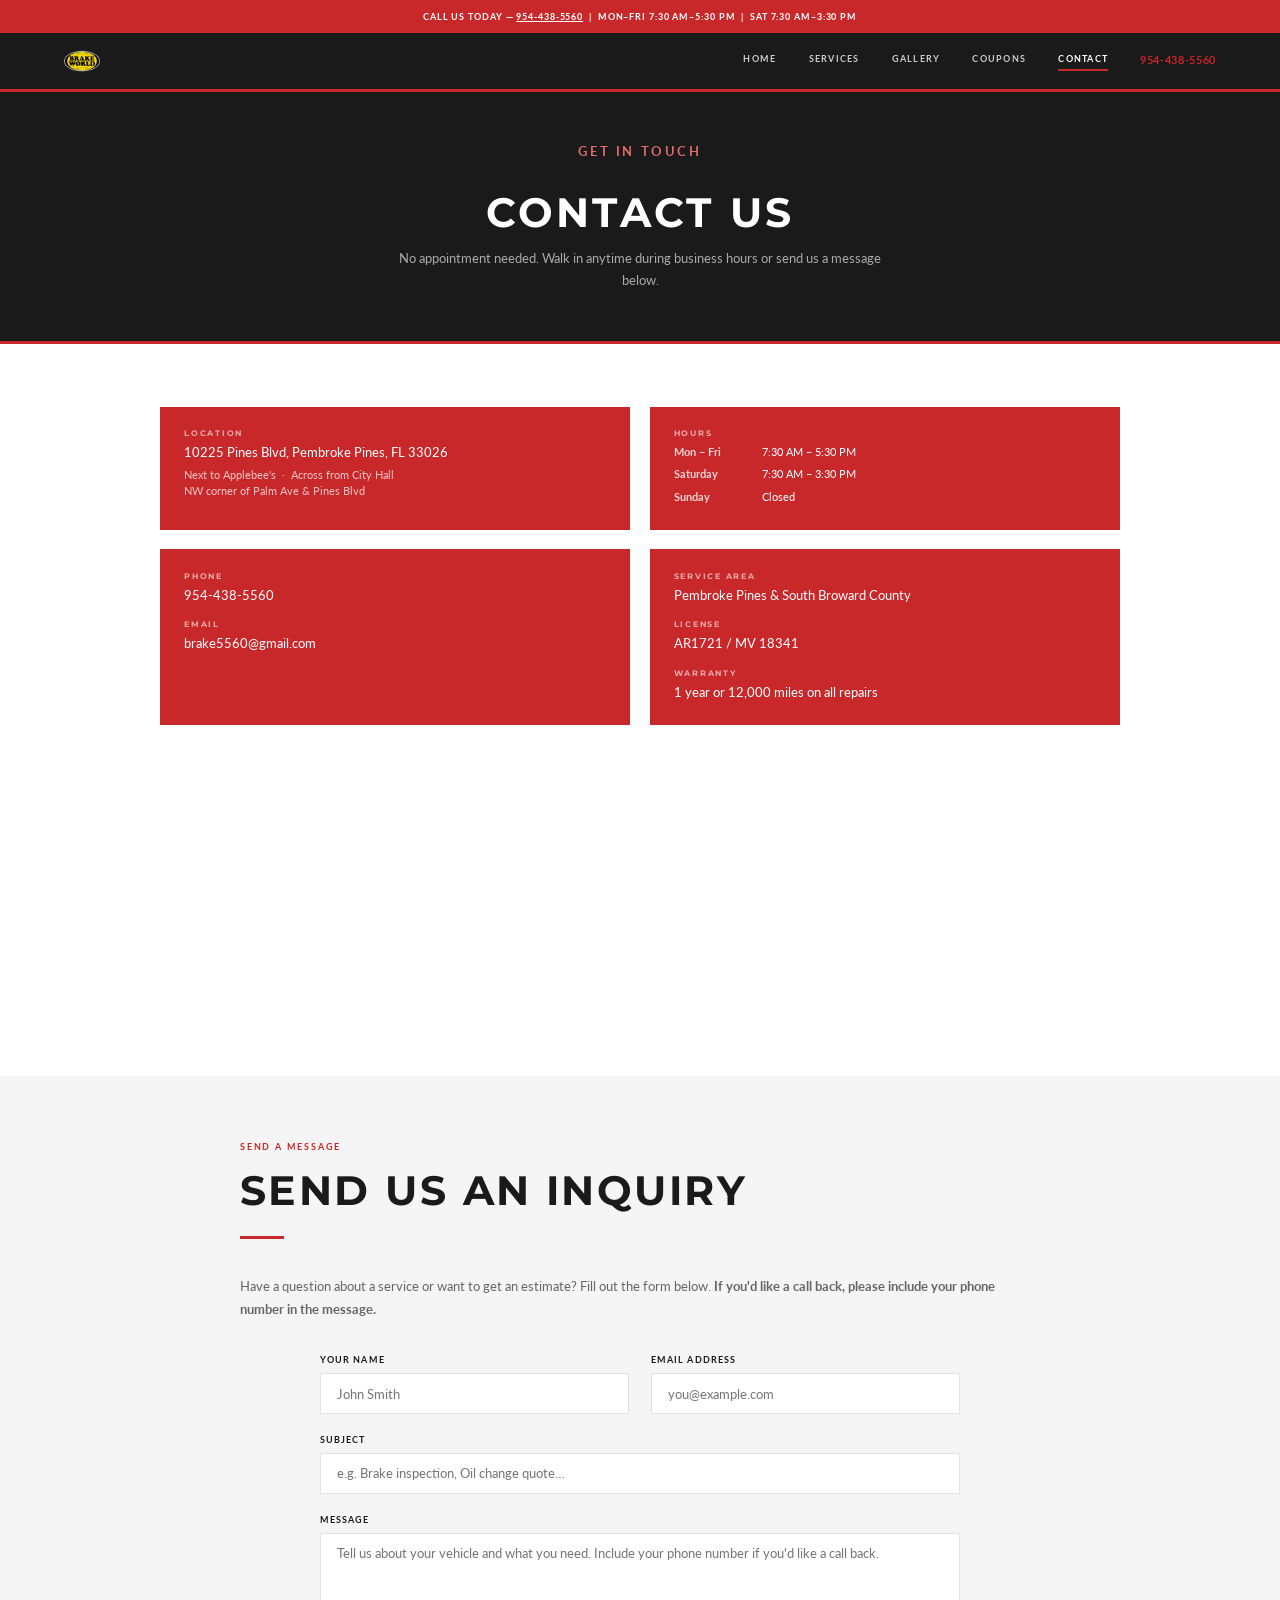
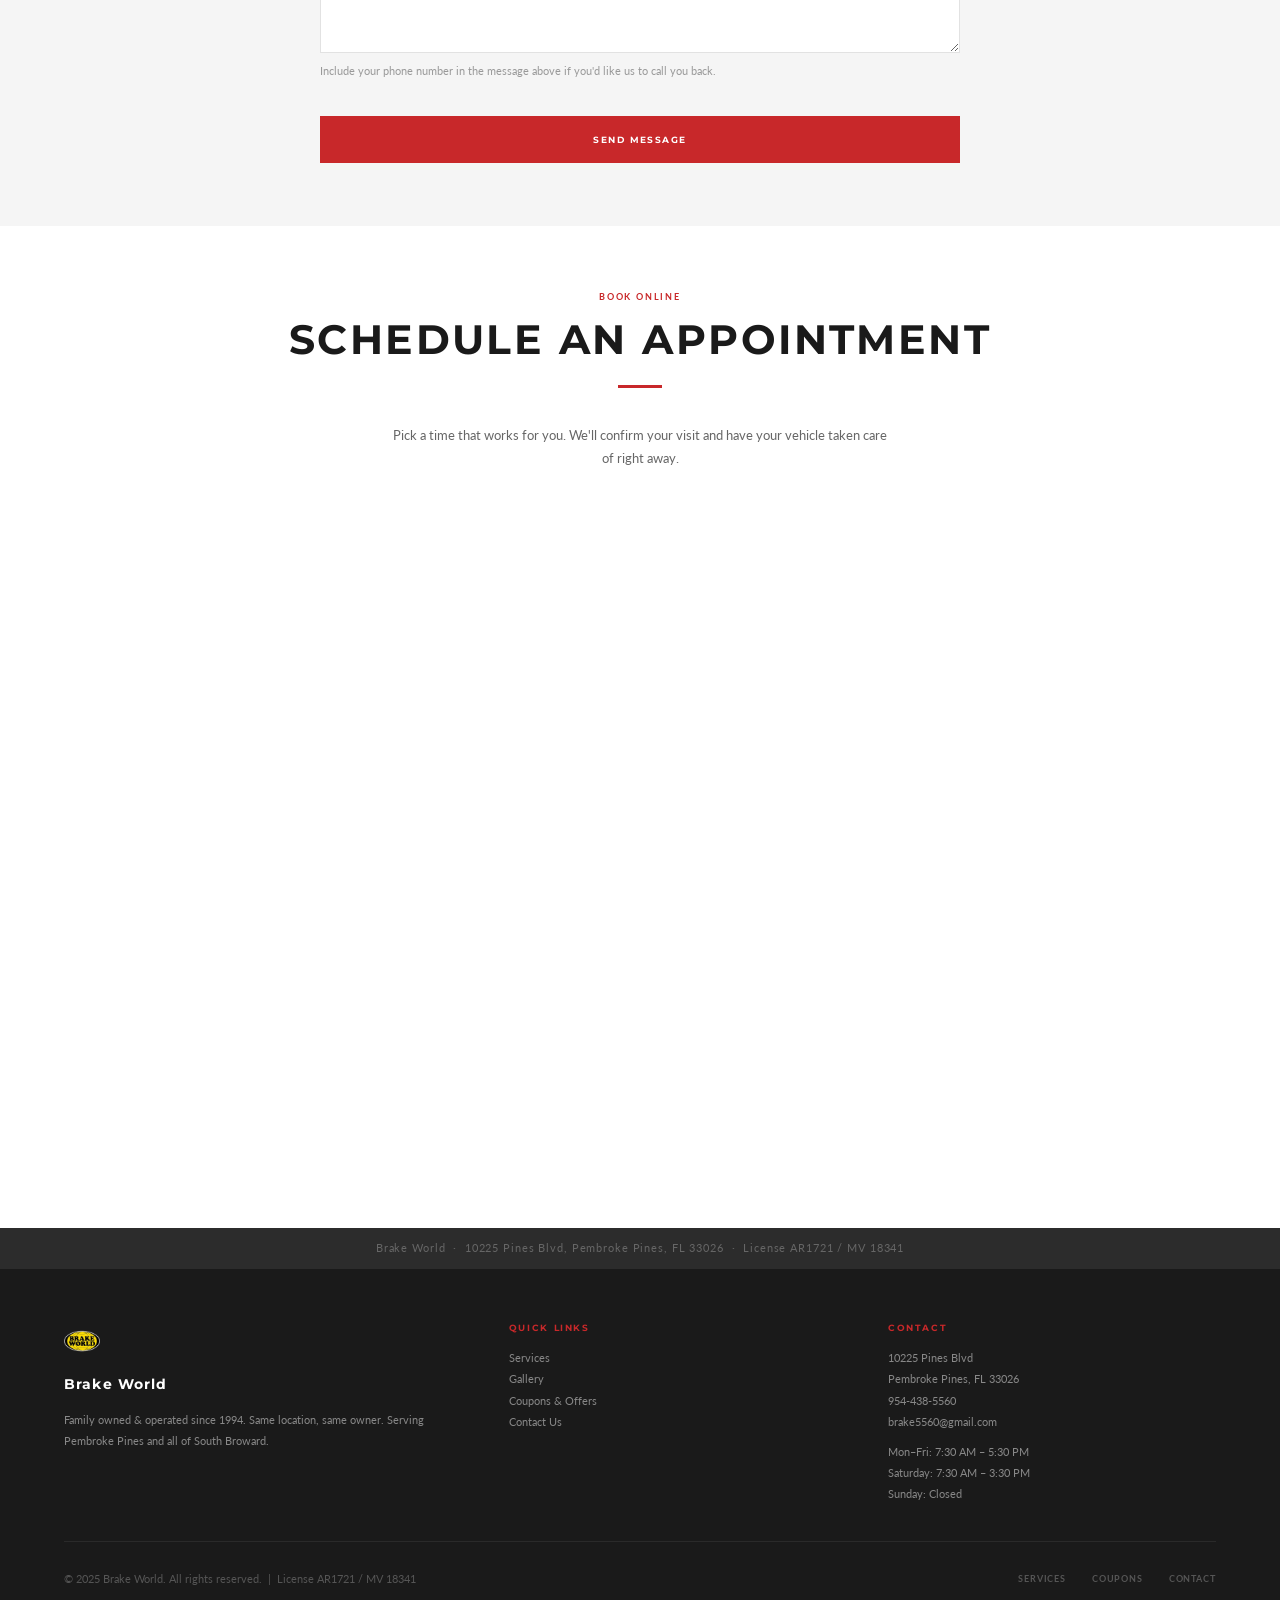
==== commit 6a837bca: "feat: add Calendly inline booking widget to contact page" ====
--- a/contact.html
+++ b/contact.html
@@ -143,6 +143,18 @@
     </div>
   </section>
 
+  <!-- CALENDLY BOOKING -->
+  <section class="calendly-section">
+    <div class="section-inner">
+      <p class="section-label">Book Online</p>
+      <h2 class="section-title">Schedule an Appointment</h2>
+      <div class="section-divider center"></div>
+      <p class="calendly-intro">Pick a time that works for you. We'll confirm your visit and have your vehicle taken care of right away.</p>
+      <div class="calendly-inline-widget" data-url="https://calendly.com/frances-onebuildlabs/30min" style="min-width:320px;height:660px;"></div>
+    </div>
+  </section>
+  <script src="https://assets.calendly.com/assets/external/widget.js" type="text/javascript" async></script>
+
   <div class="license-strip">
     Brake World &nbsp;·&nbsp; 10225 Pines Blvd, Pembroke Pines, FL 33026 &nbsp;·&nbsp; License AR1721 / MV 18341
   </div>
--- a/style.css
+++ b/style.css
@@ -55,6 +55,15 @@
 html {
   scroll-behavior: smooth;
   overflow-x: hidden;
+
+  /* ── Cinematic scroll snap ──────────────────────────────────────
+     proximity = magnetic, not rigid. Snaps when within ~50% of
+     a snap point — feels intentional without forcing the user.
+     scroll-padding-top offsets for the sticky header so snapped
+     sections never hide behind it.
+  ─────────────────────────────────────────────────────────────── */
+  scroll-snap-type: y proximity;
+  scroll-padding-top: clamp(58px, 6.5vh, 76px);
 }
 
 * { scroll-margin-top: 88px; }
@@ -279,6 +288,7 @@
   overflow: hidden;
   background: var(--dark2);
   padding: 0;
+  scroll-snap-align: start;
 }
 
 .hero-image {
@@ -325,7 +335,7 @@
 }
 
 .hero-text h1 {
-  font-size: var(--t-hero);
+  font-size: calc(var(--t-hero) * 0.5);
   letter-spacing: 0.02em;
   text-transform: uppercase;
   margin-bottom: var(--sp-3);
@@ -353,6 +363,7 @@
   align-items: center;
   min-height: max(540px, 78vh);
   padding: var(--py) var(--px);
+  scroll-snap-align: start;
 }
 
 .about-grid {
@@ -430,6 +441,11 @@
 .services-home {
   background: var(--light-bg);
   padding: var(--py) var(--px);
+  display: flex;
+  flex-direction: column;
+  justify-content: center;
+  min-height: max(380px, 68vh);
+  scroll-snap-align: start;
 }
 
 .services-home-grid {
@@ -492,6 +508,7 @@
   justify-content: center;
   min-height: max(480px, 78vh);
   padding: var(--py) var(--px);
+  scroll-snap-align: start;
 }
 
 .guarantees-section .section-title { color: #fff; }
@@ -538,6 +555,7 @@
   justify-content: center;
   min-height: max(260px, 42vh);
   padding: var(--py) var(--px);
+  scroll-snap-align: start;
 }
 .testimonial-section .section-inner { text-align: center; width: 100%; }
 
@@ -580,6 +598,7 @@
   justify-content: center;
   min-height: max(230px, 36vh);
   padding: var(--py) var(--px);
+  scroll-snap-align: start;
 }
 .cta-section .section-inner { width: 100%; }
 .cta-section h2 {
@@ -604,6 +623,7 @@
   align-items: center;
   justify-content: center;
   min-height: max(180px, 26vh);
+  scroll-snap-align: start;
 }
 .page-hero .section-label { color: #e06a6c; }
 .page-hero h1 {
@@ -618,7 +638,7 @@
 /* ===========================
    SERVICES PAGE
    =========================== */
-.services-list { background: var(--white); }
+.services-list { background: var(--white); scroll-snap-align: start; }
 
 .service-item {
   max-width: var(--max-w-narrow);
@@ -697,7 +717,7 @@
 /* ===========================
    COUPONS PAGE
    =========================== */
-.coupons-section { background: var(--light-bg); }
+.coupons-section { background: var(--light-bg); scroll-snap-align: start; }
 
 .coupons-intro {
   text-align: center;
@@ -797,7 +817,7 @@
 /* ===========================
    GALLERY
    =========================== */
-.gallery-section { background: var(--white); }
+.gallery-section { background: var(--white); scroll-snap-align: start; }
 
 .carousel {
   position: relative;
@@ -853,7 +873,7 @@
 /* ===========================
    CONTACT
    =========================== */
-.contact-section { background: var(--white); }
+.contact-section { background: var(--white); scroll-snap-align: start; }
 
 .contact-grid {
   display: grid;
@@ -906,7 +926,7 @@
   width: 88px;
 }
 
-.contact-form-section { background: var(--light-bg); }
+.contact-form-section { background: var(--light-bg); scroll-snap-align: start; }
 .contact-form { max-width: 640px; margin: 0 auto; }
 
 .form-row { display: grid; grid-template-columns: 1fr 1fr; gap: clamp(14px, 2vw, 22px); }
@@ -943,6 +963,24 @@
 .map-section { background: var(--white); padding: 0; }
 .map-section iframe { width: 100%; height: clamp(240px, 32vh, 400px); border: none; display: block; }
 
+/* ===========================
+   CALENDLY SECTION
+   =========================== */
+.calendly-section {
+  background: var(--white);
+  padding: var(--py) var(--px);
+  scroll-snap-align: start;
+}
+.calendly-section .section-title { text-align: center; }
+.calendly-section .section-label { text-align: center; }
+.calendly-intro {
+  text-align: center;
+  max-width: 500px;
+  margin: 0 auto var(--sp-4);
+  font-size: var(--t-base);
+  color: var(--mid);
+}
+
 .license-strip {
   background: var(--dark2);
   text-align: center;
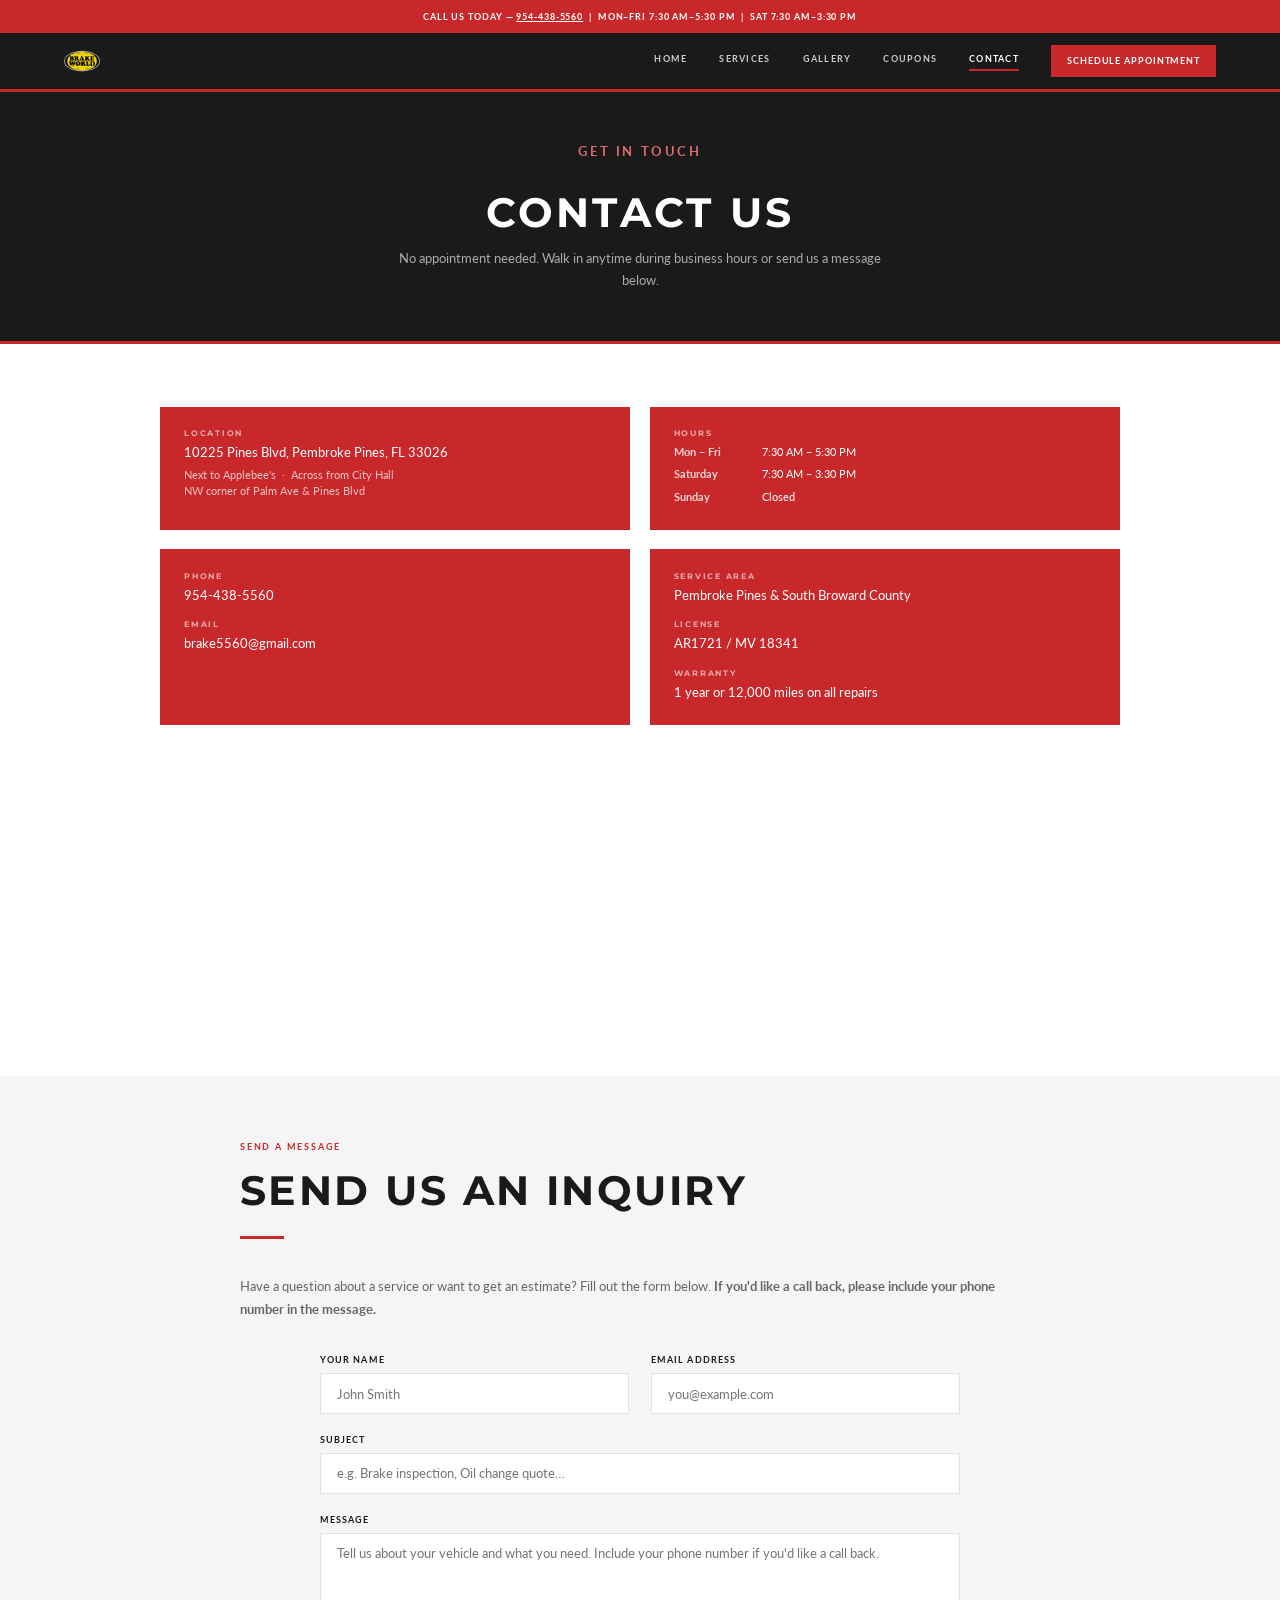
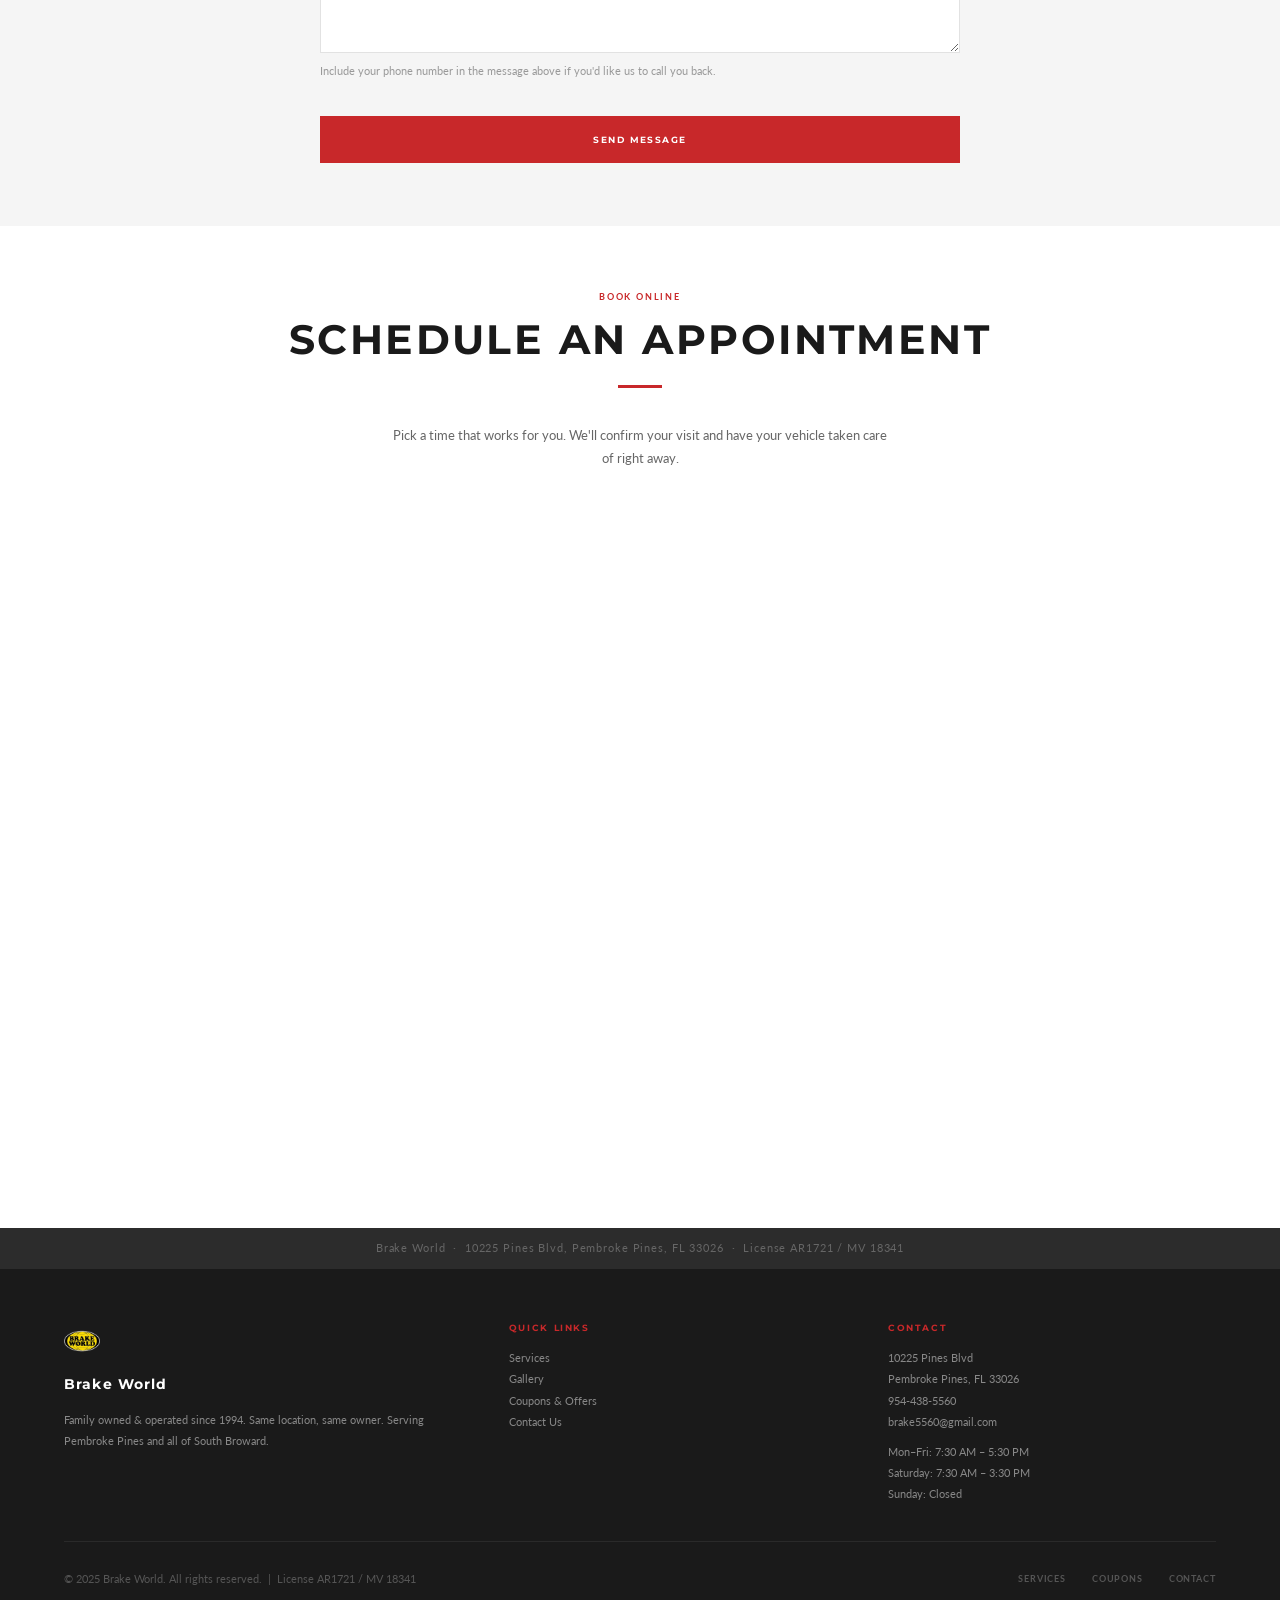
==== commit 065edb69: "feat: replace phone nav button with Schedule Appointment Calendly link" ====
--- a/contact.html
+++ b/contact.html
@@ -26,7 +26,7 @@
       <a href="gallery.html">Gallery</a>
       <a href="coupons.html">Coupons</a>
       <a href="contact.html" class="active">Contact</a>
-      <a href="tel:9544385560" class="nav-phone">954-438-5560</a>
+      <a href="https://calendly.com/frances-onebuildlabs/30min" target="_blank" rel="noopener" class="nav-schedule">Schedule Appointment</a>
     </nav>
     <button class="hamburger" aria-label="Open menu">
       <span></span><span></span><span></span>
@@ -40,7 +40,7 @@
     <a href="gallery.html">Gallery</a>
     <a href="coupons.html">Coupons</a>
     <a href="contact.html">Contact</a>
-    <a href="tel:9544385560" class="mobile-phone">954-438-5560</a>
+    <a href="https://calendly.com/frances-onebuildlabs/30min" target="_blank" rel="noopener" class="mobile-schedule">Schedule Appointment</a>
   </div>
 
   <div class="page-hero">
--- a/style.css
+++ b/style.css
@@ -203,13 +203,17 @@
 }
 nav a:hover, nav a.active { color: #fff; border-bottom-color: var(--red); }
 
-.nav-phone {
-  color: var(--red)  !important;
+.nav-schedule {
+  background: var(--red) !important;
+  color: #fff !important;
   border-bottom: none !important;
-  font-size: var(--t-sm) !important;
-  letter-spacing: 0.06em !important;
-}
-.nav-phone:hover { color: #e04a4c !important; }
+  font-size: var(--t-label) !important;
+  letter-spacing: 0.1em !important;
+  padding: 8px 16px !important;
+  white-space: nowrap;
+  transition: background 0.2s !important;
+}
+.nav-schedule:hover { background: var(--red-dark) !important; color: #fff !important; }
 
 .hamburger {
   display: none;
@@ -242,7 +246,13 @@
   letter-spacing: 0.1em;
   text-transform: uppercase;
 }
-.mobile-menu .mobile-phone { color: var(--red); font-size: clamp(20px, 4vw, 28px); }
+.mobile-menu .mobile-schedule {
+  color: #fff;
+  font-size: clamp(18px, 3.5vw, 26px);
+  background: var(--red);
+  padding: 12px 28px;
+  margin-top: 8px;
+}
 .mobile-menu-close {
   position: absolute;
   top: 20px; right: 24px;
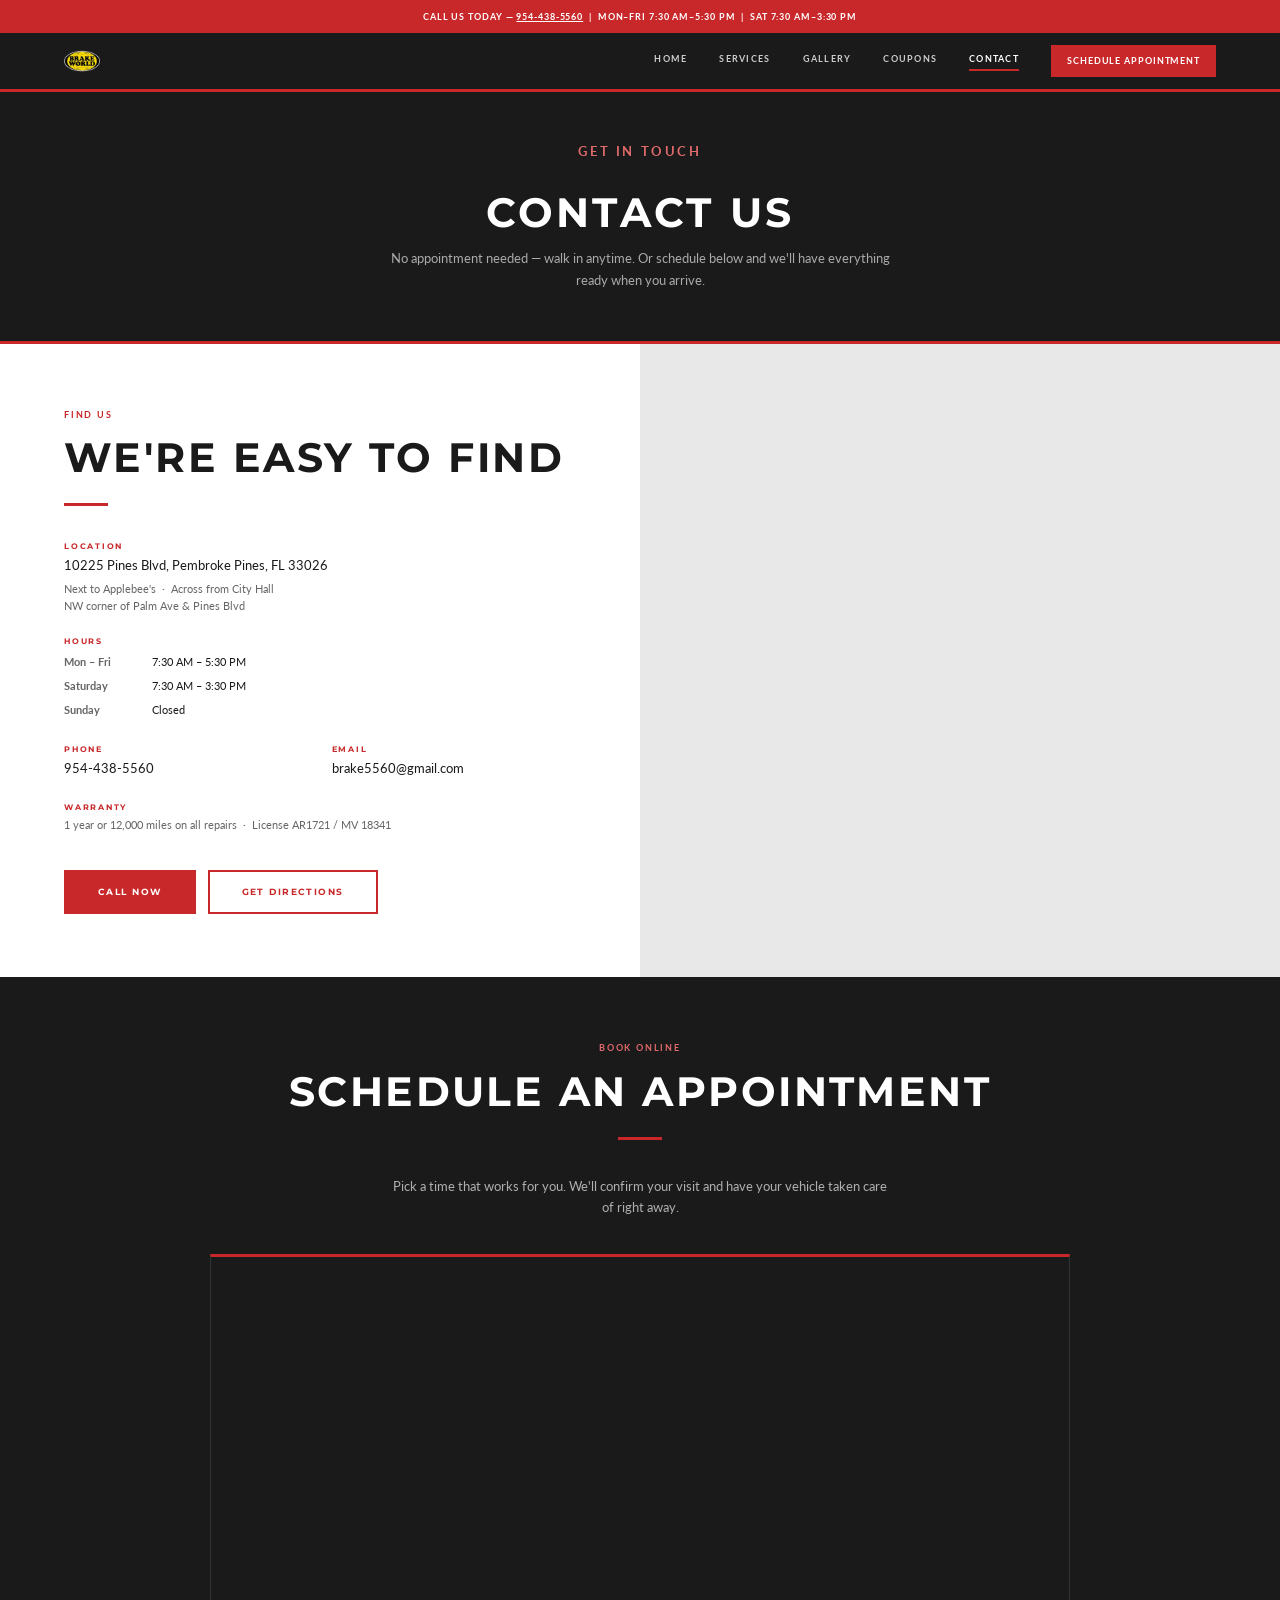
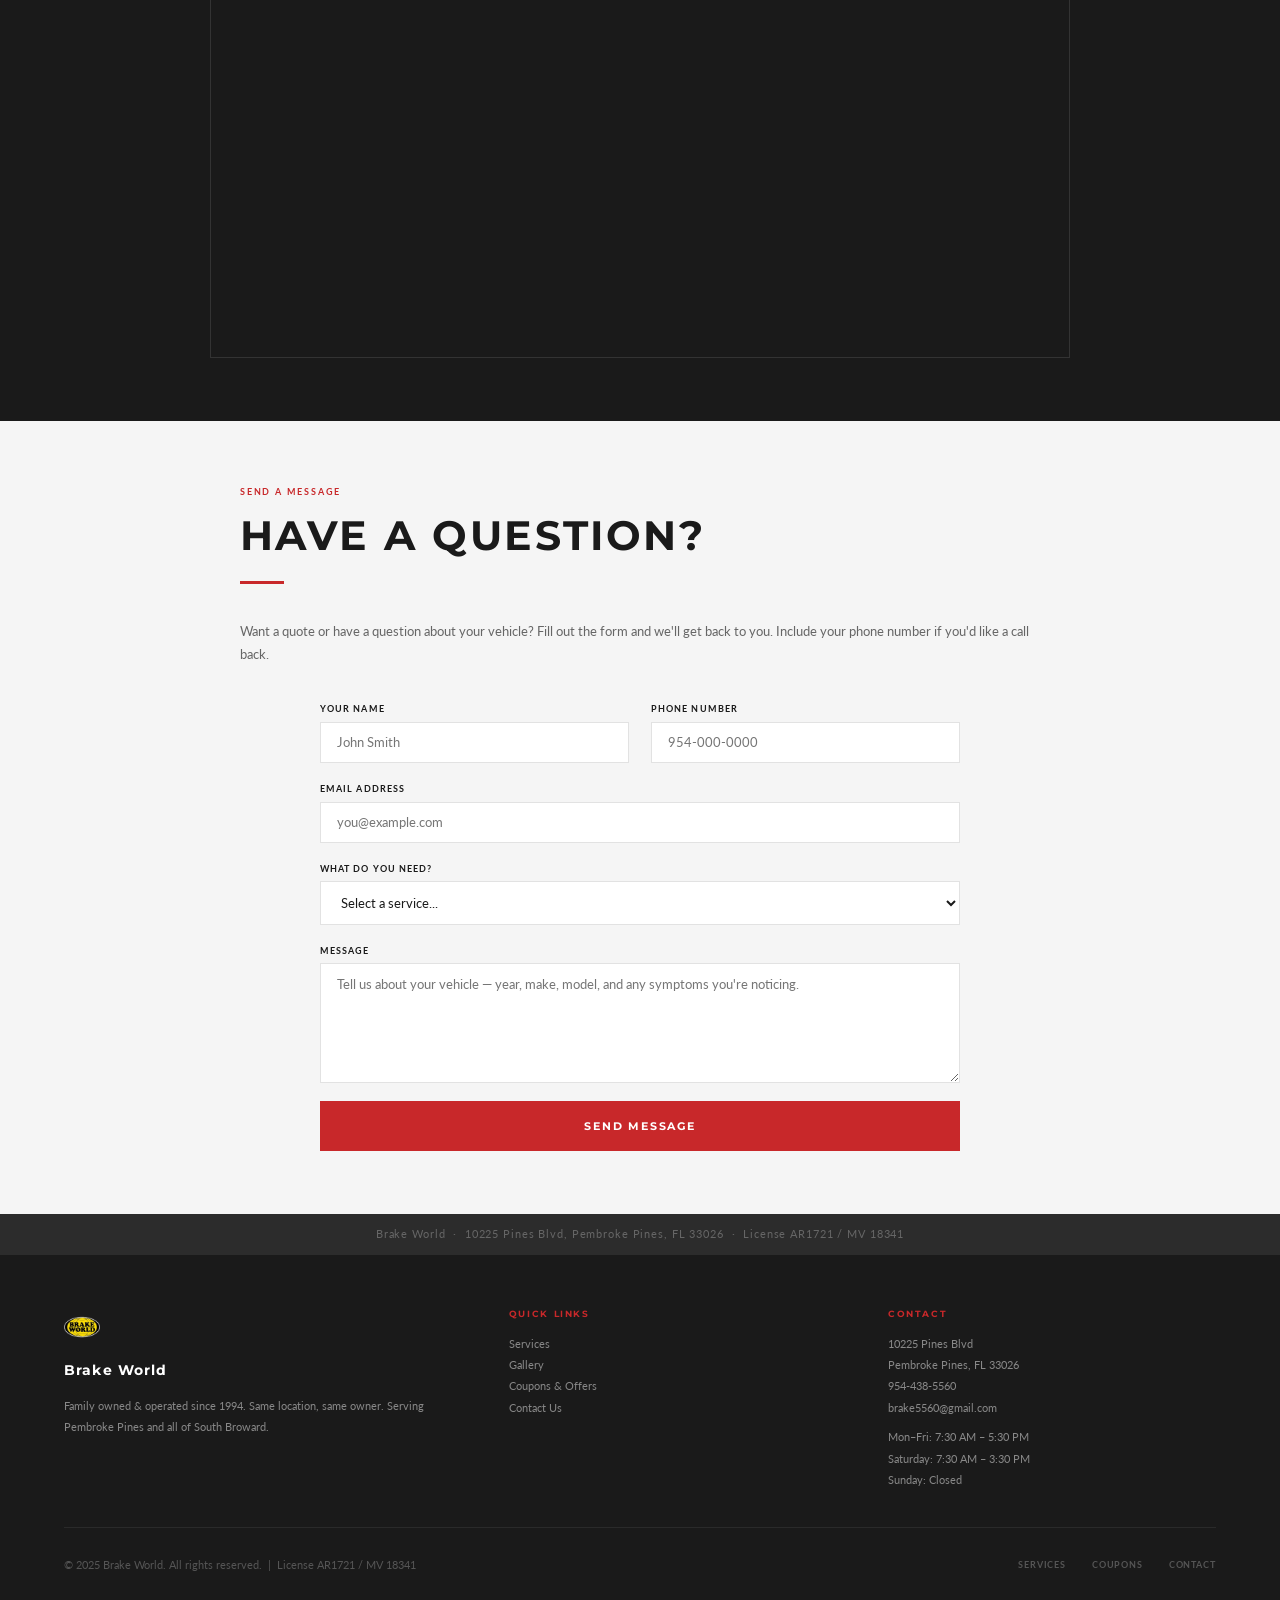
==== commit 995651a0: "feat: redesign contact page with single-viewport sections and branded Calendly - Replace scattered c" ====
--- a/contact.html
+++ b/contact.html
@@ -43,76 +43,108 @@
     <a href="https://calendly.com/frances-onebuildlabs/30min" target="_blank" rel="noopener" class="mobile-schedule">Schedule Appointment</a>
   </div>
 
+  <!-- PAGE HERO -->
   <div class="page-hero">
     <p class="section-label">Get In Touch</p>
     <h1>Contact Us</h1>
-    <p>No appointment needed. Walk in anytime during business hours or send us a message below.</p>
-  </div>
-
-  <!-- CONTACT INFO -->
-  <section class="contact-section">
-    <div class="contact-grid">
-
-      <div class="contact-block">
-        <h3>Location</h3>
-        <a href="https://maps.google.com/?q=10225+Pines+Blvd+Pembroke+Pines+FL+33026" target="_blank" rel="noopener">
-          10225 Pines Blvd, Pembroke Pines, FL 33026
-        </a>
-        <p class="location-note">
-          Next to Applebee's &nbsp;·&nbsp; Across from City Hall<br />
-          NW corner of Palm Ave &amp; Pines Blvd
-        </p>
-      </div>
-
-      <div class="contact-block">
-        <h3>Hours</h3>
-        <table class="hours-table">
-          <tr><td>Mon – Fri</td><td>7:30 AM – 5:30 PM</td></tr>
-          <tr><td>Saturday</td><td>7:30 AM – 3:30 PM</td></tr>
-          <tr><td>Sunday</td><td>Closed</td></tr>
-        </table>
-      </div>
-
-      <div class="contact-block">
-        <h3>Phone</h3>
-        <a href="tel:9544385560">954-438-5560</a>
-        <h3>Email</h3>
-        <a href="mailto:brake5560@gmail.com">brake5560@gmail.com</a>
-      </div>
-
-      <div class="contact-block">
-        <h3>Service Area</h3>
-        <p>Pembroke Pines &amp; South Broward County</p>
-        <h3>License</h3>
-        <p>AR1721 / MV 18341</p>
-        <h3>Warranty</h3>
-        <p>1 year or 12,000 miles on all repairs</p>
+    <p>No appointment needed — walk in anytime. Or schedule below and we'll have everything ready when you arrive.</p>
+  </div>
+
+  <!-- FIND US: info left + map right -->
+  <section class="find-us-section">
+    <div class="find-us-grid">
+
+      <div class="find-us-info">
+        <p class="section-label">Find Us</p>
+        <h2 class="section-title">We're Easy to Find</h2>
+        <div class="section-divider"></div>
+
+        <div class="info-blocks">
+
+          <div class="info-block">
+            <h3>Location</h3>
+            <a href="https://maps.google.com/?q=10225+Pines+Blvd+Pembroke+Pines+FL+33026" target="_blank" rel="noopener">
+              10225 Pines Blvd, Pembroke Pines, FL 33026
+            </a>
+            <p class="info-note">Next to Applebee's &nbsp;·&nbsp; Across from City Hall<br />NW corner of Palm Ave &amp; Pines Blvd</p>
+          </div>
+
+          <div class="info-block">
+            <h3>Hours</h3>
+            <table class="hours-table-light">
+              <tr><td>Mon – Fri</td><td>7:30 AM – 5:30 PM</td></tr>
+              <tr><td>Saturday</td><td>7:30 AM – 3:30 PM</td></tr>
+              <tr><td>Sunday</td><td>Closed</td></tr>
+            </table>
+          </div>
+
+          <div class="info-row">
+            <div class="info-block">
+              <h3>Phone</h3>
+              <a href="tel:9544385560">954-438-5560</a>
+            </div>
+            <div class="info-block">
+              <h3>Email</h3>
+              <a href="mailto:brake5560@gmail.com">brake5560@gmail.com</a>
+            </div>
+          </div>
+
+          <div class="info-block">
+            <h3>Warranty</h3>
+            <p class="info-text">1 year or 12,000 miles on all repairs &nbsp;·&nbsp; License AR1721 / MV 18341</p>
+          </div>
+
+        </div>
+
+        <div style="margin-top: var(--sp-4); display:flex; gap:12px; flex-wrap:wrap;">
+          <a href="tel:9544385560" class="btn btn-red">Call Now</a>
+          <a href="https://maps.google.com/?q=10225+Pines+Blvd+Pembroke+Pines+FL+33026" target="_blank" rel="noopener" class="btn btn-outline-red">Get Directions</a>
+        </div>
+      </div>
+
+      <div class="find-us-map" aria-label="Brake World location on Google Maps">
+        <iframe
+          src="https://www.google.com/maps/embed?pb=!1m18!1m12!1m3!1d3585.4784073386565!2d-80.34215352392727!3d26.00693417721977!2m3!1f0!2f0!3f0!3m2!1i1024!2i768!4f13.1!3m3!1m2!1s0x88d9a3c27e06acab%3A0x2a1c8a3e0d9bc5e8!2s10225%20Pines%20Blvd%2C%20Pembroke%20Pines%2C%20FL%2033026!5e0!3m2!1sen!2sus!4v1700000000000!5m2!1sen!2sus"
+          width="100%"
+          height="100%"
+          style="border:0;"
+          allowfullscreen=""
+          loading="lazy"
+          referrerpolicy="no-referrer-when-downgrade"
+          title="Brake World location map">
+        </iframe>
       </div>
 
     </div>
   </section>
 
-  <!-- GOOGLE MAP -->
-  <div class="map-section">
-    <iframe
-      src="https://www.google.com/maps/embed?pb=!1m18!1m12!1m3!1d3585.4784073386565!2d-80.34215352392727!3d26.00693417721977!2m3!1f0!2f0!3f0!3m2!1i1024!2i768!4f13.1!3m3!1m2!1s0x88d9a3c27e06acab%3A0x2a1c8a3e0d9bc5e8!2s10225%20Pines%20Blvd%2C%20Pembroke%20Pines%2C%20FL%2033026!5e0!3m2!1sen!2sus!4v1700000000000!5m2!1sen!2sus"
-      width="100%"
-      height="400"
-      style="border:0;"
-      allowfullscreen=""
-      loading="lazy"
-      referrerpolicy="no-referrer-when-downgrade"
-      title="Brake World location map">
-    </iframe>
-  </div>
+  <!-- SCHEDULE: dark-branded Calendly section -->
+  <section class="schedule-section" id="schedule">
+    <div class="schedule-inner">
+      <div class="schedule-header reveal">
+        <p class="section-label">Book Online</p>
+        <h2 class="section-title schedule-title">Schedule an Appointment</h2>
+        <div class="section-divider center"></div>
+        <p class="schedule-intro">Pick a time that works for you. We'll confirm your visit and have your vehicle taken care of right away.</p>
+      </div>
+      <div class="calendly-wrap">
+        <div
+          class="calendly-inline-widget"
+          data-url="https://calendly.com/frances-onebuildlabs/30min?background_color=1a1a1a&text_color=ffffff&primary_color=c8282a&hide_gdpr_banner=1"
+          style="min-width:320px; height:700px;">
+        </div>
+      </div>
+    </div>
+  </section>
+  <script src="https://assets.calendly.com/assets/external/widget.js" type="text/javascript" async></script>
 
   <!-- CONTACT FORM -->
   <section class="contact-form-section">
     <div class="section-inner">
       <p class="section-label">Send a Message</p>
-      <h2 class="section-title">Send Us an Inquiry</h2>
+      <h2 class="section-title">Have a Question?</h2>
       <div class="section-divider"></div>
-      <p style="margin-bottom:32px;">Have a question about a service or want to get an estimate? Fill out the form below. <strong>If you'd like a call back, please include your phone number in the message.</strong></p>
+      <p style="margin-bottom:var(--sp-4); font-size:var(--t-base);">Want a quote or have a question about your vehicle? Fill out the form and we'll get back to you. Include your phone number if you'd like a call back.</p>
 
       <form class="contact-form" action="#" method="POST">
         <div class="form-row">
@@ -121,39 +153,45 @@
             <input type="text" id="name" name="name" placeholder="John Smith" required />
           </div>
           <div class="form-group">
-            <label for="email">Email Address</label>
-            <input type="email" id="email" name="email" placeholder="you@example.com" required />
+            <label for="phone">Phone Number</label>
+            <input type="tel" id="phone" name="phone" placeholder="954-000-0000" />
           </div>
         </div>
 
         <div class="form-group">
-          <label for="subject">Subject</label>
-          <input type="text" id="subject" name="subject" placeholder="e.g. Brake inspection, Oil change quote…" />
+          <label for="email">Email Address</label>
+          <input type="email" id="email" name="email" placeholder="you@example.com" required />
+        </div>
+
+        <div class="form-group">
+          <label for="service">What Do You Need?</label>
+          <select id="service" name="service">
+            <option value="">Select a service...</option>
+            <option>Brake Inspection or Repair</option>
+            <option>Oil Change</option>
+            <option>A/C Service</option>
+            <option>Engine Repair or Diagnostics</option>
+            <option>Tune-Up</option>
+            <option>Electrical System</option>
+            <option>Shocks &amp; Struts</option>
+            <option>Timing or Drive Belt</option>
+            <option>Battery</option>
+            <option>Power Steering</option>
+            <option>Clutch</option>
+            <option>Tire Rotation</option>
+            <option>Other</option>
+          </select>
         </div>
 
         <div class="form-group">
           <label for="message">Message</label>
-          <textarea id="message" name="message" placeholder="Tell us about your vehicle and what you need. Include your phone number if you'd like a call back." required></textarea>
-        </div>
-
-        <p class="form-note">Include your phone number in the message above if you'd like us to call you back.</p>
-
-        <button type="submit" class="btn btn-red" style="width:100%; padding:16px;">Send Message</button>
+          <textarea id="message" name="message" rows="5" placeholder="Tell us about your vehicle — year, make, model, and any symptoms you're noticing." required></textarea>
+        </div>
+
+        <button type="submit" class="btn btn-red" style="width:100%; padding:16px; font-size:var(--t-sm);">Send Message</button>
       </form>
     </div>
   </section>
-
-  <!-- CALENDLY BOOKING -->
-  <section class="calendly-section">
-    <div class="section-inner">
-      <p class="section-label">Book Online</p>
-      <h2 class="section-title">Schedule an Appointment</h2>
-      <div class="section-divider center"></div>
-      <p class="calendly-intro">Pick a time that works for you. We'll confirm your visit and have your vehicle taken care of right away.</p>
-      <div class="calendly-inline-widget" data-url="https://calendly.com/frances-onebuildlabs/30min" style="min-width:320px;height:660px;"></div>
-    </div>
-  </section>
-  <script src="https://assets.calendly.com/assets/external/widget.js" type="text/javascript" async></script>
 
   <div class="license-strip">
     Brake World &nbsp;·&nbsp; 10225 Pines Blvd, Pembroke Pines, FL 33026 &nbsp;·&nbsp; License AR1721 / MV 18341
--- a/style.css
+++ b/style.css
@@ -1148,3 +1148,174 @@
   .footer-nav-links { flex-wrap: wrap; justify-content: center; }
   .coupons-grid     { grid-template-columns: 1fr; }
 }
+
+/* ===========================
+   FIND US SECTION (contact page)
+   =========================== */
+.find-us-section {
+  background: var(--white);
+  padding: 0;
+  scroll-snap-align: start;
+  min-height: max(500px, 65vh);
+  display: flex;
+}
+
+.find-us-grid {
+  display: grid;
+  grid-template-columns: 1fr 1fr;
+  width: 100%;
+}
+
+.find-us-info {
+  padding: var(--py) var(--px);
+  display: flex;
+  flex-direction: column;
+  justify-content: center;
+}
+
+.find-us-map {
+  position: relative;
+  min-height: 400px;
+  background: #e8e8e8;
+}
+.find-us-map iframe {
+  position: absolute;
+  inset: 0;
+  width: 100%;
+  height: 100%;
+  border: none;
+  display: block;
+}
+
+.info-blocks {
+  display: flex;
+  flex-direction: column;
+  gap: var(--sp-3);
+}
+
+.info-block h3 {
+  font-size: 8px;
+  text-transform: uppercase;
+  letter-spacing: 0.22em;
+  color: var(--red);
+  font-weight: 700;
+  margin-bottom: 5px;
+  line-height: 1;
+}
+
+.info-block a {
+  font-size: var(--t-base);
+  color: var(--dark);
+  line-height: 1.65;
+  display: block;
+  transition: color 0.2s;
+}
+.info-block a:hover { color: var(--red); }
+
+.info-note {
+  font-size: var(--t-sm);
+  color: var(--mid);
+  margin-top: 3px;
+  line-height: 1.55;
+}
+
+.info-text {
+  font-size: var(--t-sm);
+  color: var(--mid);
+  line-height: 1.65;
+  margin: 0;
+}
+
+.info-row {
+  display: grid;
+  grid-template-columns: 1fr 1fr;
+  gap: var(--sp-3);
+}
+
+/* Hours table on light background */
+.hours-table-light {
+  width: 100%;
+  border-collapse: collapse;
+}
+.hours-table-light tr td {
+  padding: 3px 0;
+  font-size: var(--t-sm);
+  color: var(--dark);
+  vertical-align: top;
+  line-height: 1.65;
+}
+.hours-table-light tr td:first-child {
+  font-weight: 700;
+  color: var(--mid);
+  padding-right: 16px;
+  width: 88px;
+}
+
+/* ===========================
+   SCHEDULE SECTION (contact page)
+   =========================== */
+.schedule-section {
+  background: var(--dark);
+  padding: var(--py) var(--px);
+  scroll-snap-align: start;
+  min-height: max(640px, 88vh);
+  display: flex;
+  align-items: flex-start;
+  justify-content: center;
+}
+
+.schedule-inner {
+  max-width: 860px;
+  width: 100%;
+}
+
+.schedule-header {
+  text-align: center;
+  margin-bottom: var(--sp-4);
+}
+
+.schedule-section .section-label {
+  text-align: center;
+  color: #e06a6c;
+  display: block;
+}
+
+.schedule-title {
+  color: #fff !important;
+  text-align: center;
+}
+
+.schedule-intro {
+  text-align: center;
+  color: rgba(255, 255, 255, 0.65);
+  max-width: 500px;
+  margin: 0 auto;
+  font-size: var(--t-base);
+  line-height: 1.65;
+}
+
+.calendly-wrap {
+  border: 1px solid #333;
+  border-top: 3px solid var(--red);
+  overflow: hidden;
+  background: #1a1a1a;
+}
+
+/* ===========================
+   CONTACT PAGE RESPONSIVE
+   =========================== */
+@media (max-width: 900px) {
+  .find-us-grid { grid-template-columns: 1fr; }
+  .find-us-map  { min-height: 300px; position: relative; }
+  .find-us-map iframe { position: static; height: 300px; width: 100%; }
+}
+
+@media (max-width: 768px) {
+  .info-row { grid-template-columns: 1fr; gap: var(--sp-2); }
+  .schedule-section { min-height: auto; padding: var(--py) var(--px); }
+}
+
+@media (max-width: 480px) {
+  .find-us-map  { min-height: 240px; }
+  .find-us-map iframe { height: 240px; }
+}
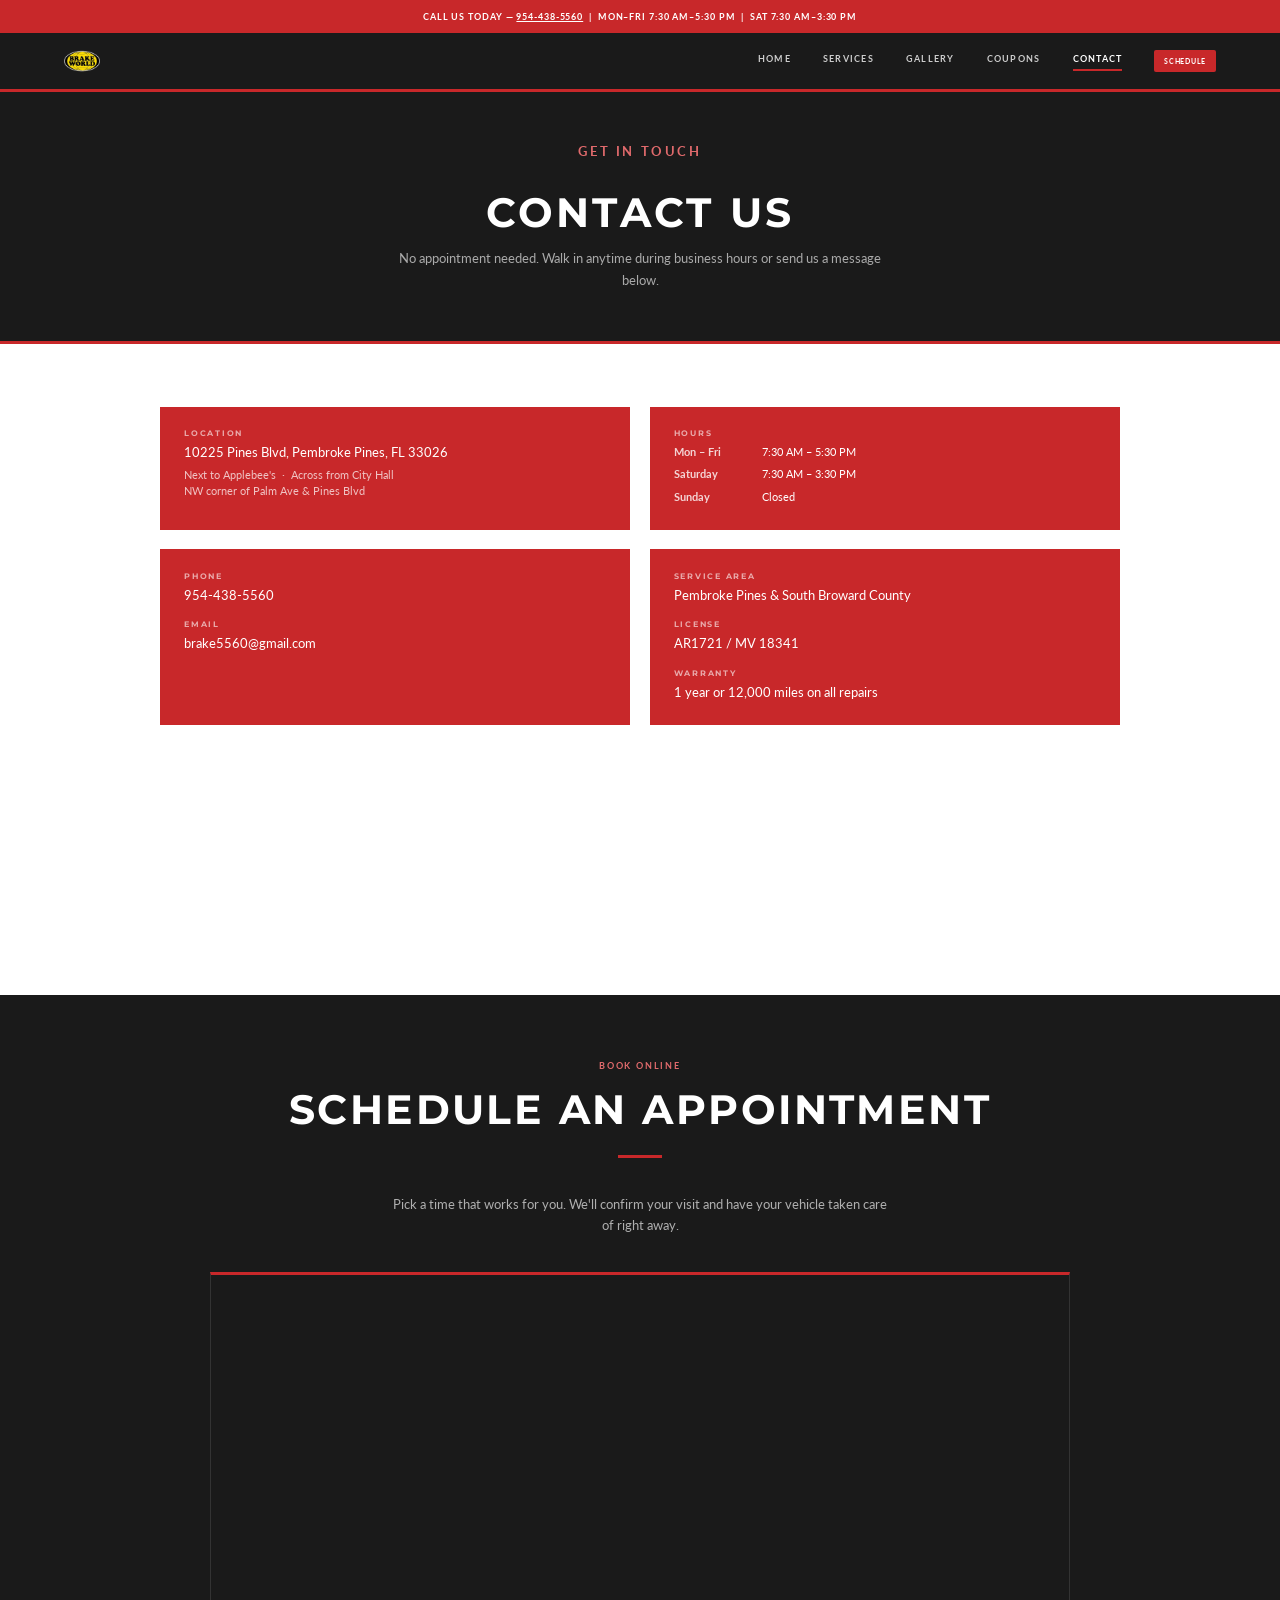
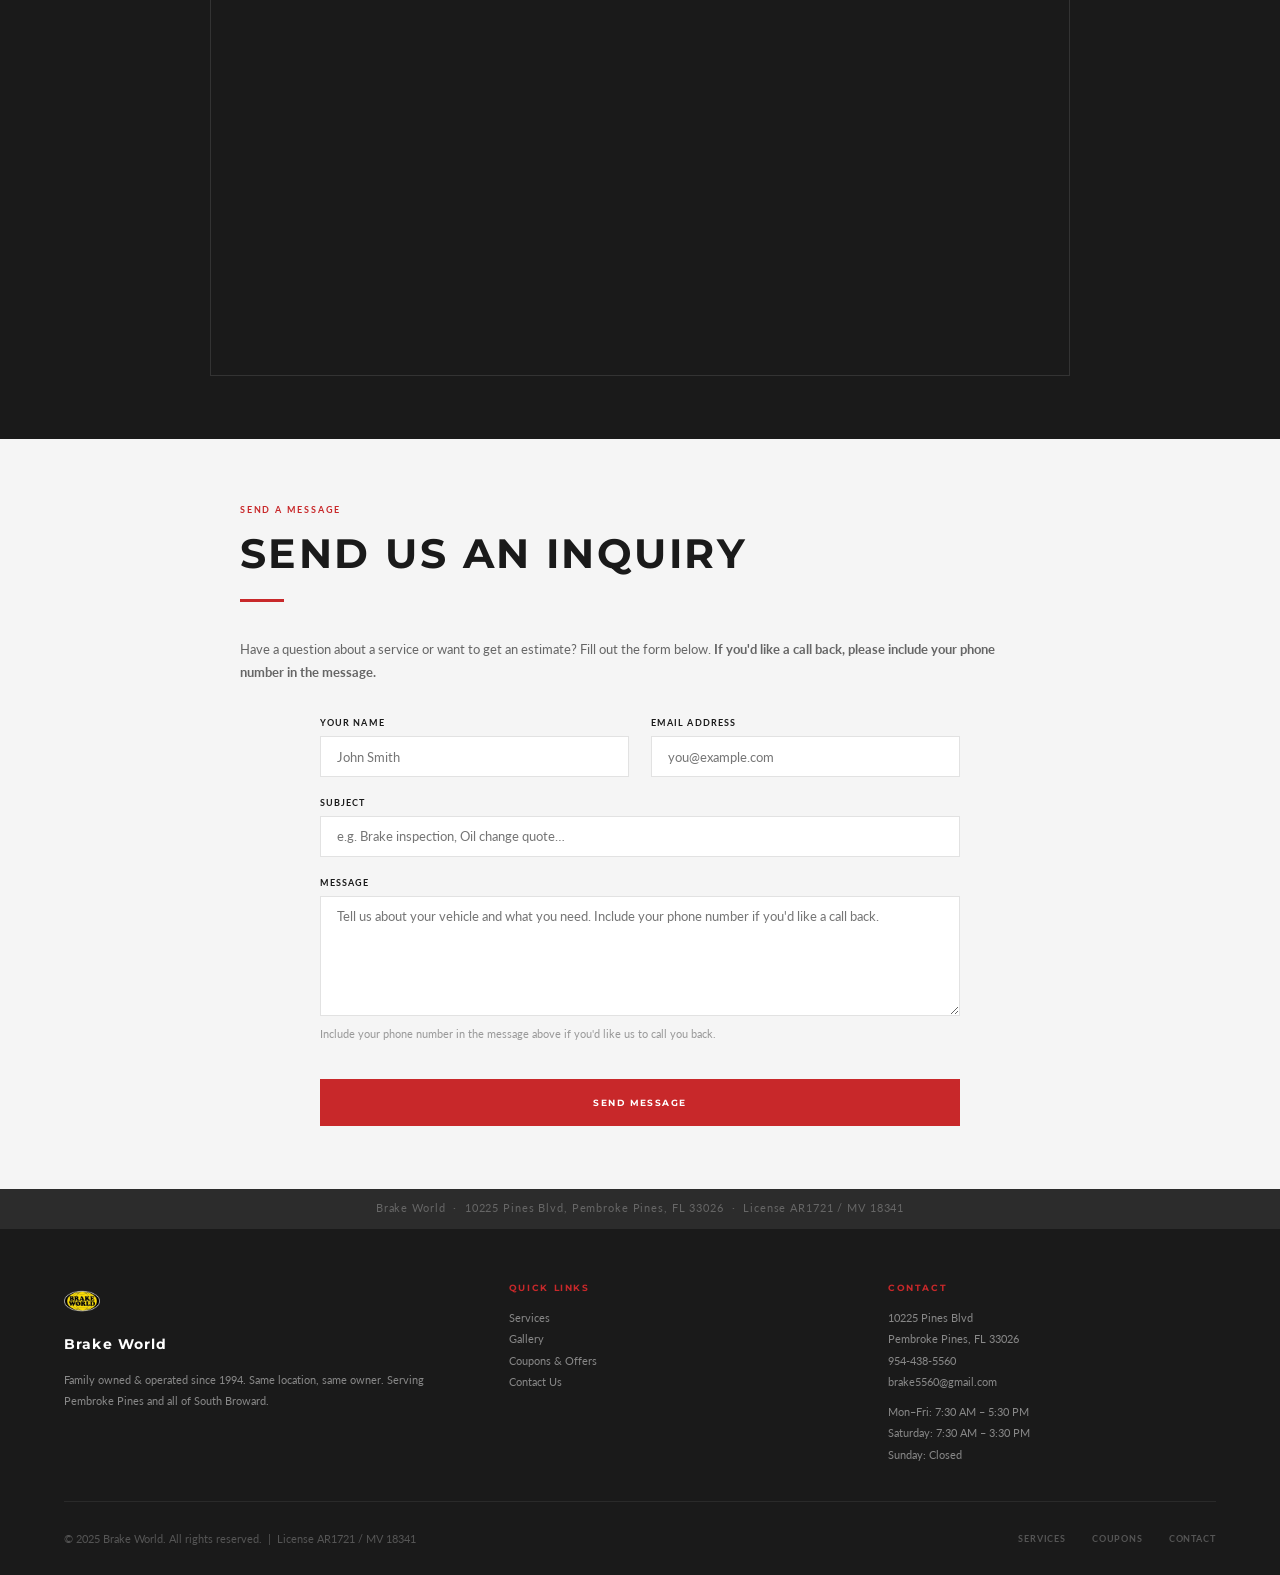
==== commit 64dfb0d3: "fix: restore red blocks layout, shrink nav Schedule button, embed map in contact viewport - Revert c" ====
--- a/contact.html
+++ b/contact.html
@@ -26,7 +26,7 @@
       <a href="gallery.html">Gallery</a>
       <a href="coupons.html">Coupons</a>
       <a href="contact.html" class="active">Contact</a>
-      <a href="https://calendly.com/frances-onebuildlabs/30min" target="_blank" rel="noopener" class="nav-schedule">Schedule Appointment</a>
+      <a href="https://calendly.com/frances-onebuildlabs/30min" target="_blank" rel="noopener" class="nav-schedule">Schedule</a>
     </nav>
     <button class="hamburger" aria-label="Open menu">
       <span></span><span></span><span></span>
@@ -43,82 +43,71 @@
     <a href="https://calendly.com/frances-onebuildlabs/30min" target="_blank" rel="noopener" class="mobile-schedule">Schedule Appointment</a>
   </div>
 
-  <!-- PAGE HERO -->
+  <!-- PAGE HERO — viewport 1 -->
   <div class="page-hero">
     <p class="section-label">Get In Touch</p>
     <h1>Contact Us</h1>
-    <p>No appointment needed — walk in anytime. Or schedule below and we'll have everything ready when you arrive.</p>
-  </div>
-
-  <!-- FIND US: info left + map right -->
-  <section class="find-us-section">
-    <div class="find-us-grid">
-
-      <div class="find-us-info">
-        <p class="section-label">Find Us</p>
-        <h2 class="section-title">We're Easy to Find</h2>
-        <div class="section-divider"></div>
-
-        <div class="info-blocks">
-
-          <div class="info-block">
-            <h3>Location</h3>
-            <a href="https://maps.google.com/?q=10225+Pines+Blvd+Pembroke+Pines+FL+33026" target="_blank" rel="noopener">
-              10225 Pines Blvd, Pembroke Pines, FL 33026
-            </a>
-            <p class="info-note">Next to Applebee's &nbsp;·&nbsp; Across from City Hall<br />NW corner of Palm Ave &amp; Pines Blvd</p>
-          </div>
-
-          <div class="info-block">
-            <h3>Hours</h3>
-            <table class="hours-table-light">
-              <tr><td>Mon – Fri</td><td>7:30 AM – 5:30 PM</td></tr>
-              <tr><td>Saturday</td><td>7:30 AM – 3:30 PM</td></tr>
-              <tr><td>Sunday</td><td>Closed</td></tr>
-            </table>
-          </div>
-
-          <div class="info-row">
-            <div class="info-block">
-              <h3>Phone</h3>
-              <a href="tel:9544385560">954-438-5560</a>
-            </div>
-            <div class="info-block">
-              <h3>Email</h3>
-              <a href="mailto:brake5560@gmail.com">brake5560@gmail.com</a>
-            </div>
-          </div>
-
-          <div class="info-block">
-            <h3>Warranty</h3>
-            <p class="info-text">1 year or 12,000 miles on all repairs &nbsp;·&nbsp; License AR1721 / MV 18341</p>
-          </div>
-
-        </div>
-
-        <div style="margin-top: var(--sp-4); display:flex; gap:12px; flex-wrap:wrap;">
-          <a href="tel:9544385560" class="btn btn-red">Call Now</a>
-          <a href="https://maps.google.com/?q=10225+Pines+Blvd+Pembroke+Pines+FL+33026" target="_blank" rel="noopener" class="btn btn-outline-red">Get Directions</a>
-        </div>
-      </div>
-
-      <div class="find-us-map" aria-label="Brake World location on Google Maps">
-        <iframe
-          src="https://www.google.com/maps/embed?pb=!1m18!1m12!1m3!1d3585.4784073386565!2d-80.34215352392727!3d26.00693417721977!2m3!1f0!2f0!3f0!3m2!1i1024!2i768!4f13.1!3m3!1m2!1s0x88d9a3c27e06acab%3A0x2a1c8a3e0d9bc5e8!2s10225%20Pines%20Blvd%2C%20Pembroke%20Pines%2C%20FL%2033026!5e0!3m2!1sen!2sus!4v1700000000000!5m2!1sen!2sus"
-          width="100%"
-          height="100%"
-          style="border:0;"
-          allowfullscreen=""
-          loading="lazy"
-          referrerpolicy="no-referrer-when-downgrade"
-          title="Brake World location map">
-        </iframe>
-      </div>
-
+    <p>No appointment needed. Walk in anytime during business hours or send us a message below.</p>
+  </div>
+
+  <!-- CONTACT INFO + MAP — viewport 2 -->
+  <section class="contact-section">
+    <div class="contact-grid">
+
+      <div class="contact-block">
+        <h3>Location</h3>
+        <a href="https://maps.google.com/?q=10225+Pines+Blvd+Pembroke+Pines+FL+33026" target="_blank" rel="noopener">
+          10225 Pines Blvd, Pembroke Pines, FL 33026
+        </a>
+        <p class="location-note">
+          Next to Applebee's &nbsp;·&nbsp; Across from City Hall<br />
+          NW corner of Palm Ave &amp; Pines Blvd
+        </p>
+      </div>
+
+      <div class="contact-block">
+        <h3>Hours</h3>
+        <table class="hours-table">
+          <tr><td>Mon – Fri</td><td>7:30 AM – 5:30 PM</td></tr>
+          <tr><td>Saturday</td><td>7:30 AM – 3:30 PM</td></tr>
+          <tr><td>Sunday</td><td>Closed</td></tr>
+        </table>
+      </div>
+
+      <div class="contact-block">
+        <h3>Phone</h3>
+        <a href="tel:9544385560">954-438-5560</a>
+        <h3>Email</h3>
+        <a href="mailto:brake5560@gmail.com">brake5560@gmail.com</a>
+      </div>
+
+      <div class="contact-block">
+        <h3>Service Area</h3>
+        <p>Pembroke Pines &amp; South Broward County</p>
+        <h3>License</h3>
+        <p>AR1721 / MV 18341</p>
+        <h3>Warranty</h3>
+        <p>1 year or 12,000 miles on all repairs</p>
+      </div>
+
+    </div>
+
+    <!-- Map embedded in same viewport -->
+    <div class="contact-map-embed">
+      <iframe
+        src="https://www.google.com/maps/embed?pb=!1m18!1m12!1m3!1d3585.4784073386565!2d-80.34215352392727!3d26.00693417721977!2m3!1f0!2f0!3f0!3m2!1i1024!2i768!4f13.1!3m3!1m2!1s0x88d9a3c27e06acab%3A0x2a1c8a3e0d9bc5e8!2s10225%20Pines%20Blvd%2C%20Pembroke%20Pines%2C%20FL%2033026!5e0!3m2!1sen!2sus!4v1700000000000!5m2!1sen!2sus"
+        width="100%"
+        height="100%"
+        style="border:0;"
+        allowfullscreen=""
+        loading="lazy"
+        referrerpolicy="no-referrer-when-downgrade"
+        title="Brake World location map">
+      </iframe>
     </div>
   </section>
 
-  <!-- SCHEDULE: dark-branded Calendly section -->
+  <!-- SCHEDULE — viewport 3 -->
   <section class="schedule-section" id="schedule">
     <div class="schedule-inner">
       <div class="schedule-header reveal">
@@ -138,13 +127,13 @@
   </section>
   <script src="https://assets.calendly.com/assets/external/widget.js" type="text/javascript" async></script>
 
-  <!-- CONTACT FORM -->
+  <!-- CONTACT FORM — viewport 4 -->
   <section class="contact-form-section">
     <div class="section-inner">
       <p class="section-label">Send a Message</p>
-      <h2 class="section-title">Have a Question?</h2>
+      <h2 class="section-title">Send Us an Inquiry</h2>
       <div class="section-divider"></div>
-      <p style="margin-bottom:var(--sp-4); font-size:var(--t-base);">Want a quote or have a question about your vehicle? Fill out the form and we'll get back to you. Include your phone number if you'd like a call back.</p>
+      <p style="margin-bottom:32px;">Have a question about a service or want to get an estimate? Fill out the form below. <strong>If you'd like a call back, please include your phone number in the message.</strong></p>
 
       <form class="contact-form" action="#" method="POST">
         <div class="form-row">
@@ -153,42 +142,24 @@
             <input type="text" id="name" name="name" placeholder="John Smith" required />
           </div>
           <div class="form-group">
-            <label for="phone">Phone Number</label>
-            <input type="tel" id="phone" name="phone" placeholder="954-000-0000" />
+            <label for="email">Email Address</label>
+            <input type="email" id="email" name="email" placeholder="you@example.com" required />
           </div>
         </div>
 
         <div class="form-group">
-          <label for="email">Email Address</label>
-          <input type="email" id="email" name="email" placeholder="you@example.com" required />
-        </div>
-
-        <div class="form-group">
-          <label for="service">What Do You Need?</label>
-          <select id="service" name="service">
-            <option value="">Select a service...</option>
-            <option>Brake Inspection or Repair</option>
-            <option>Oil Change</option>
-            <option>A/C Service</option>
-            <option>Engine Repair or Diagnostics</option>
-            <option>Tune-Up</option>
-            <option>Electrical System</option>
-            <option>Shocks &amp; Struts</option>
-            <option>Timing or Drive Belt</option>
-            <option>Battery</option>
-            <option>Power Steering</option>
-            <option>Clutch</option>
-            <option>Tire Rotation</option>
-            <option>Other</option>
-          </select>
+          <label for="subject">Subject</label>
+          <input type="text" id="subject" name="subject" placeholder="e.g. Brake inspection, Oil change quote…" />
         </div>
 
         <div class="form-group">
           <label for="message">Message</label>
-          <textarea id="message" name="message" rows="5" placeholder="Tell us about your vehicle — year, make, model, and any symptoms you're noticing." required></textarea>
-        </div>
-
-        <button type="submit" class="btn btn-red" style="width:100%; padding:16px; font-size:var(--t-sm);">Send Message</button>
+          <textarea id="message" name="message" placeholder="Tell us about your vehicle and what you need. Include your phone number if you'd like a call back." required></textarea>
+        </div>
+
+        <p class="form-note">Include your phone number in the message above if you'd like us to call you back.</p>
+
+        <button type="submit" class="btn btn-red" style="width:100%; padding:16px;">Send Message</button>
       </form>
     </div>
   </section>
--- a/style.css
+++ b/style.css
@@ -207,11 +207,12 @@
   background: var(--red) !important;
   color: #fff !important;
   border-bottom: none !important;
-  font-size: var(--t-label) !important;
+  font-size: clamp(7px, 0.55vw, 9px) !important;
   letter-spacing: 0.1em !important;
-  padding: 8px 16px !important;
+  padding: 5px 10px !important;
   white-space: nowrap;
   transition: background 0.2s !important;
+  border-radius: 2px;
 }
 .nav-schedule:hover { background: var(--red-dark) !important; color: #fff !important; }
 
@@ -883,7 +884,11 @@
 /* ===========================
    CONTACT
    =========================== */
-.contact-section { background: var(--white); scroll-snap-align: start; }
+.contact-section {
+  background: var(--white);
+  scroll-snap-align: start;
+  padding-bottom: 0;
+}
 
 .contact-grid {
   display: grid;
@@ -891,6 +896,18 @@
   gap: clamp(12px, 1.5vw, 20px);
   max-width: 960px;
   margin: 0 auto;
+}
+
+.contact-map-embed {
+  margin-top: var(--sp-4);
+  margin-left: calc(-1 * var(--px));
+  margin-right: calc(-1 * var(--px));
+}
+.contact-map-embed iframe {
+  width: 100%;
+  height: clamp(200px, 26vh, 340px);
+  border: none;
+  display: block;
 }
 
 .contact-block {
@@ -970,8 +987,7 @@
 .form-group textarea { resize: vertical; min-height: 120px; }
 .form-note { font-size: var(--t-sm); color: #999; margin-top: -10px; margin-bottom: var(--sp-4); }
 
-.map-section { background: var(--white); padding: 0; }
-.map-section iframe { width: 100%; height: clamp(240px, 32vh, 400px); border: none; display: block; }
+/* .map-section removed — map now lives inside .contact-section as .contact-map-embed */
 
 /* ===========================
    CALENDLY SECTION
